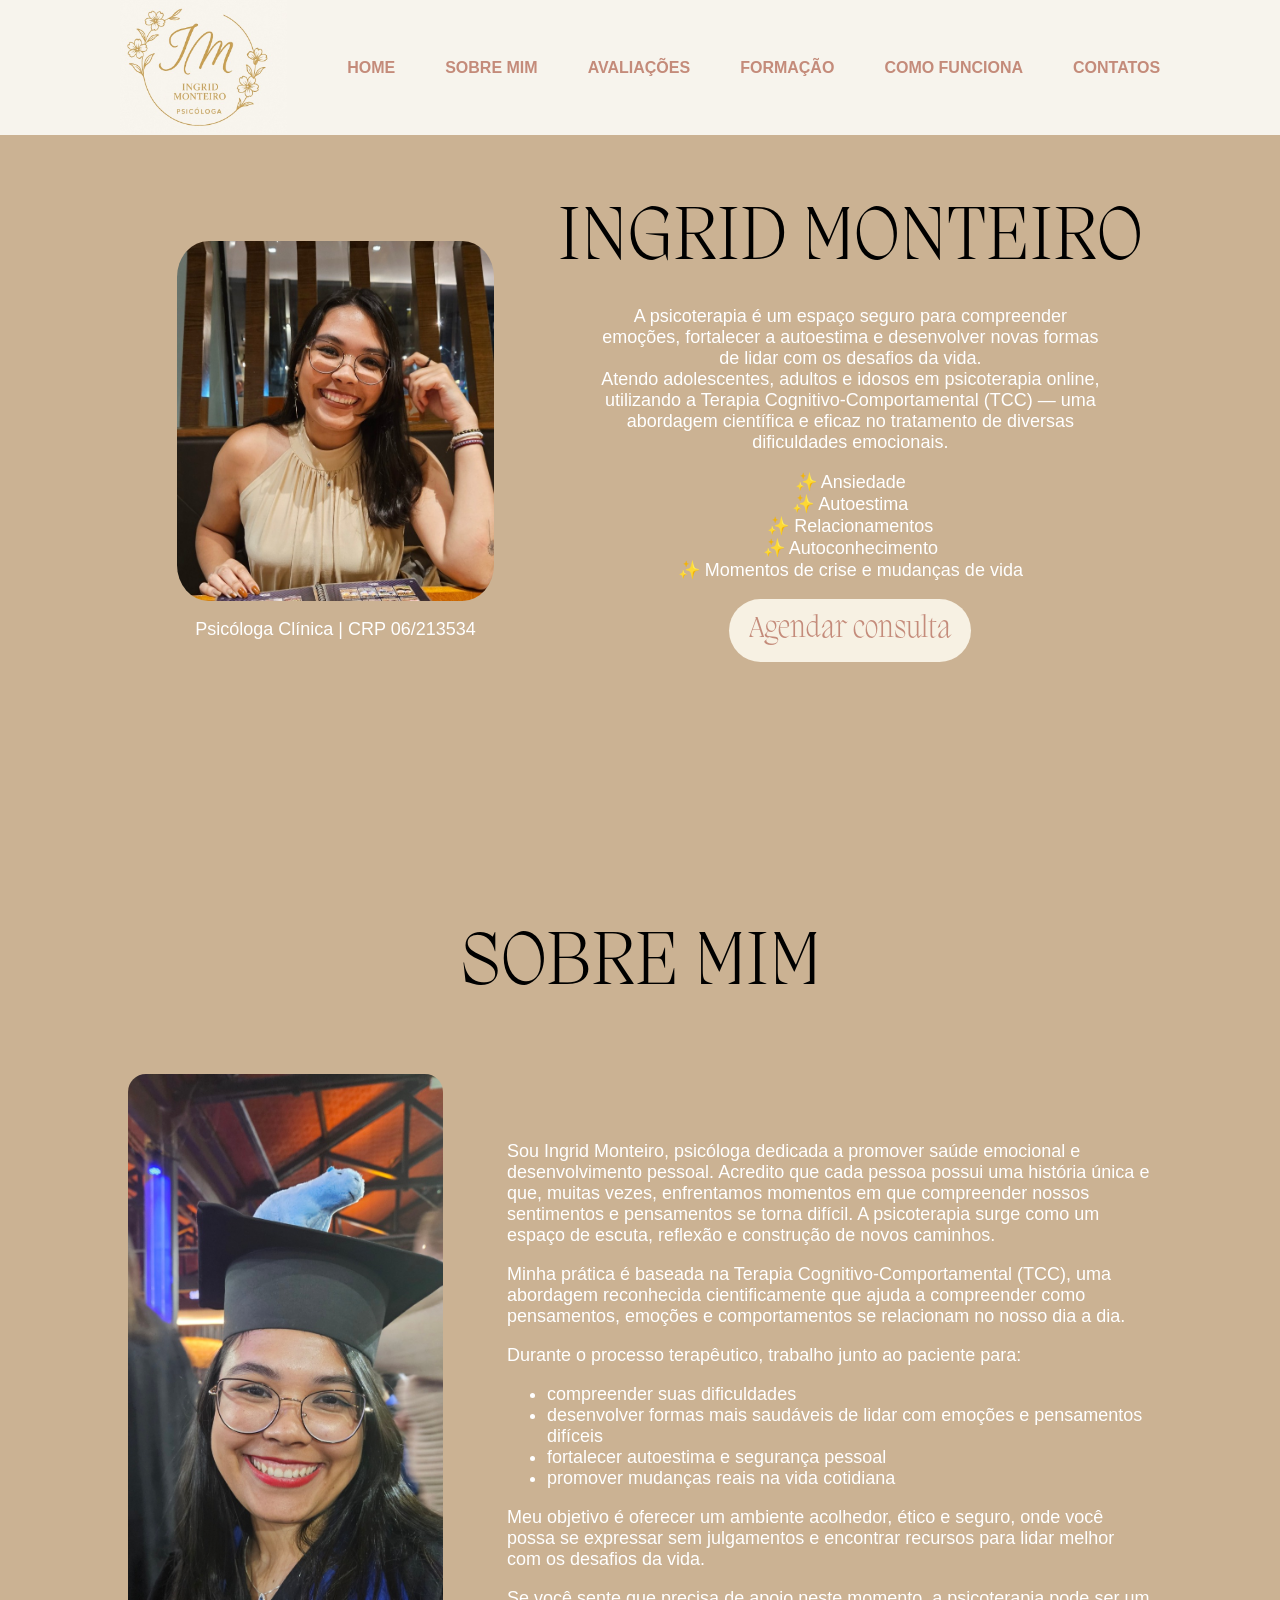
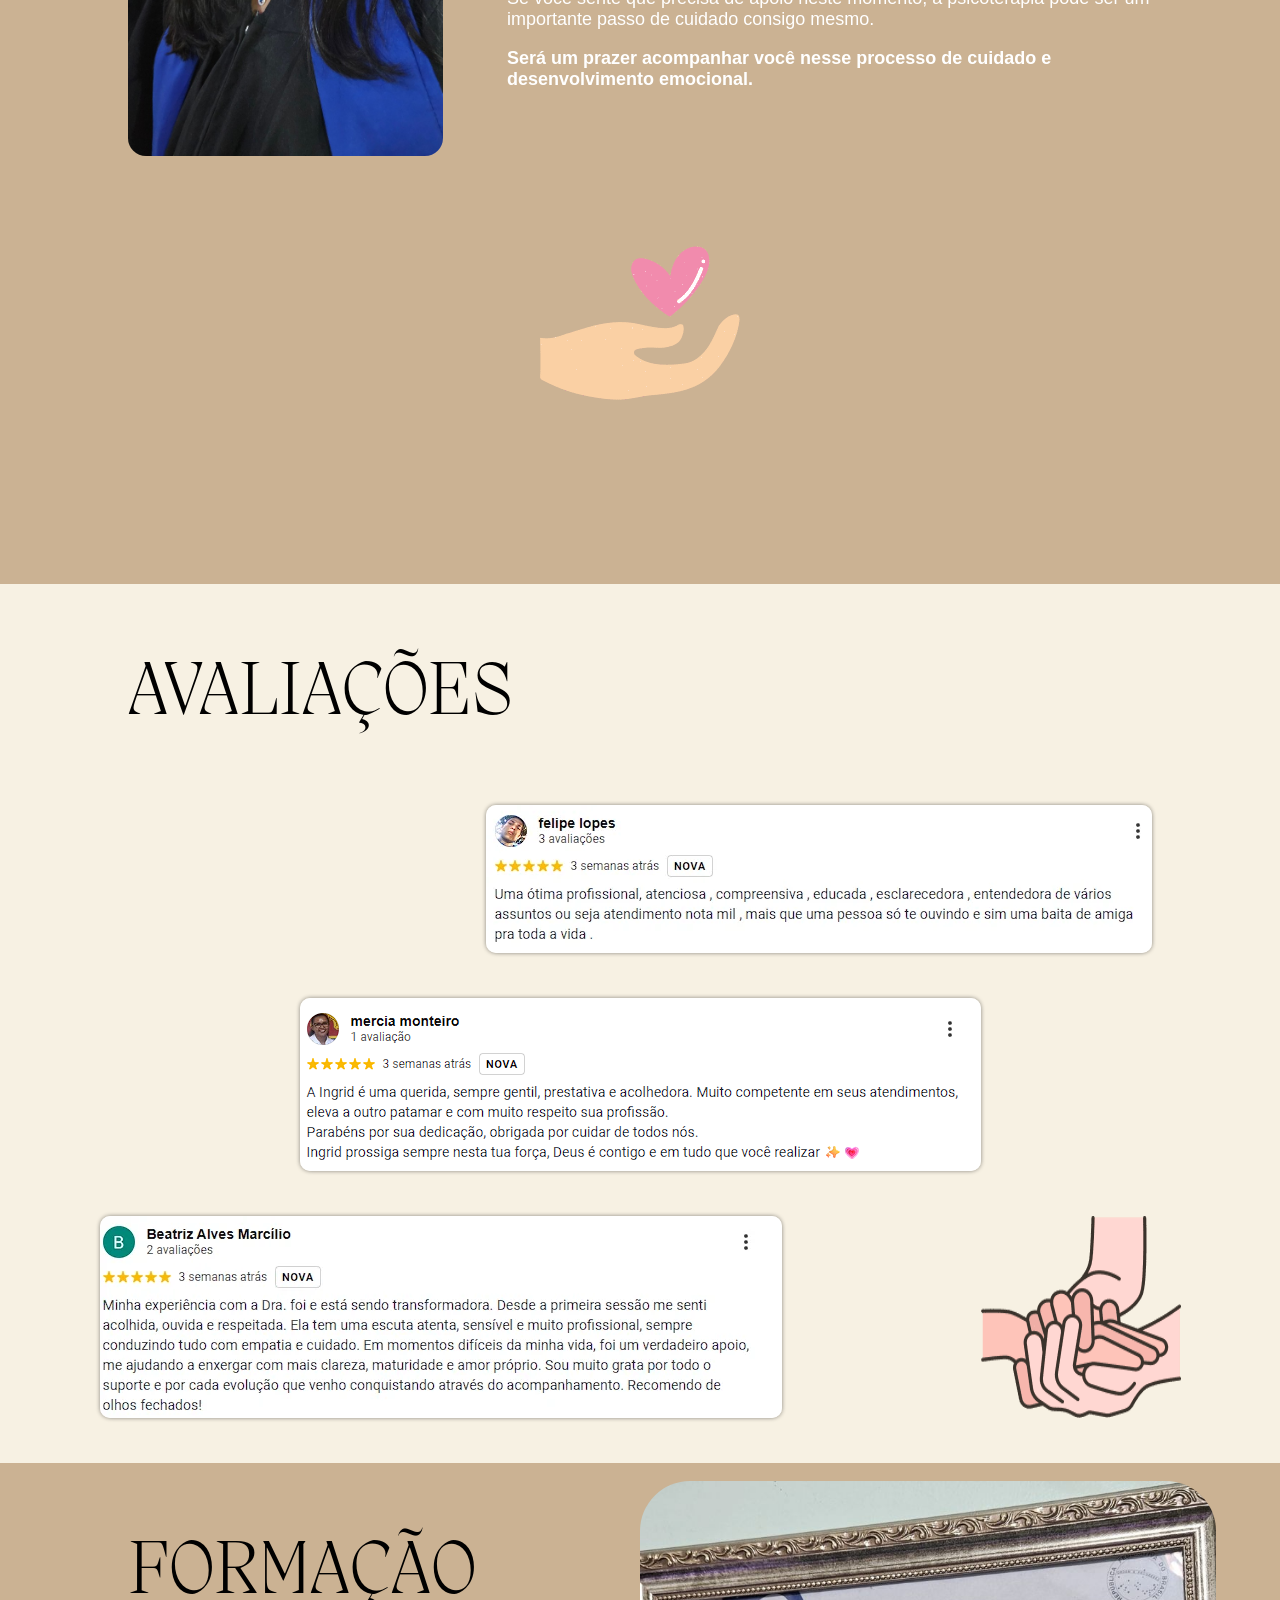
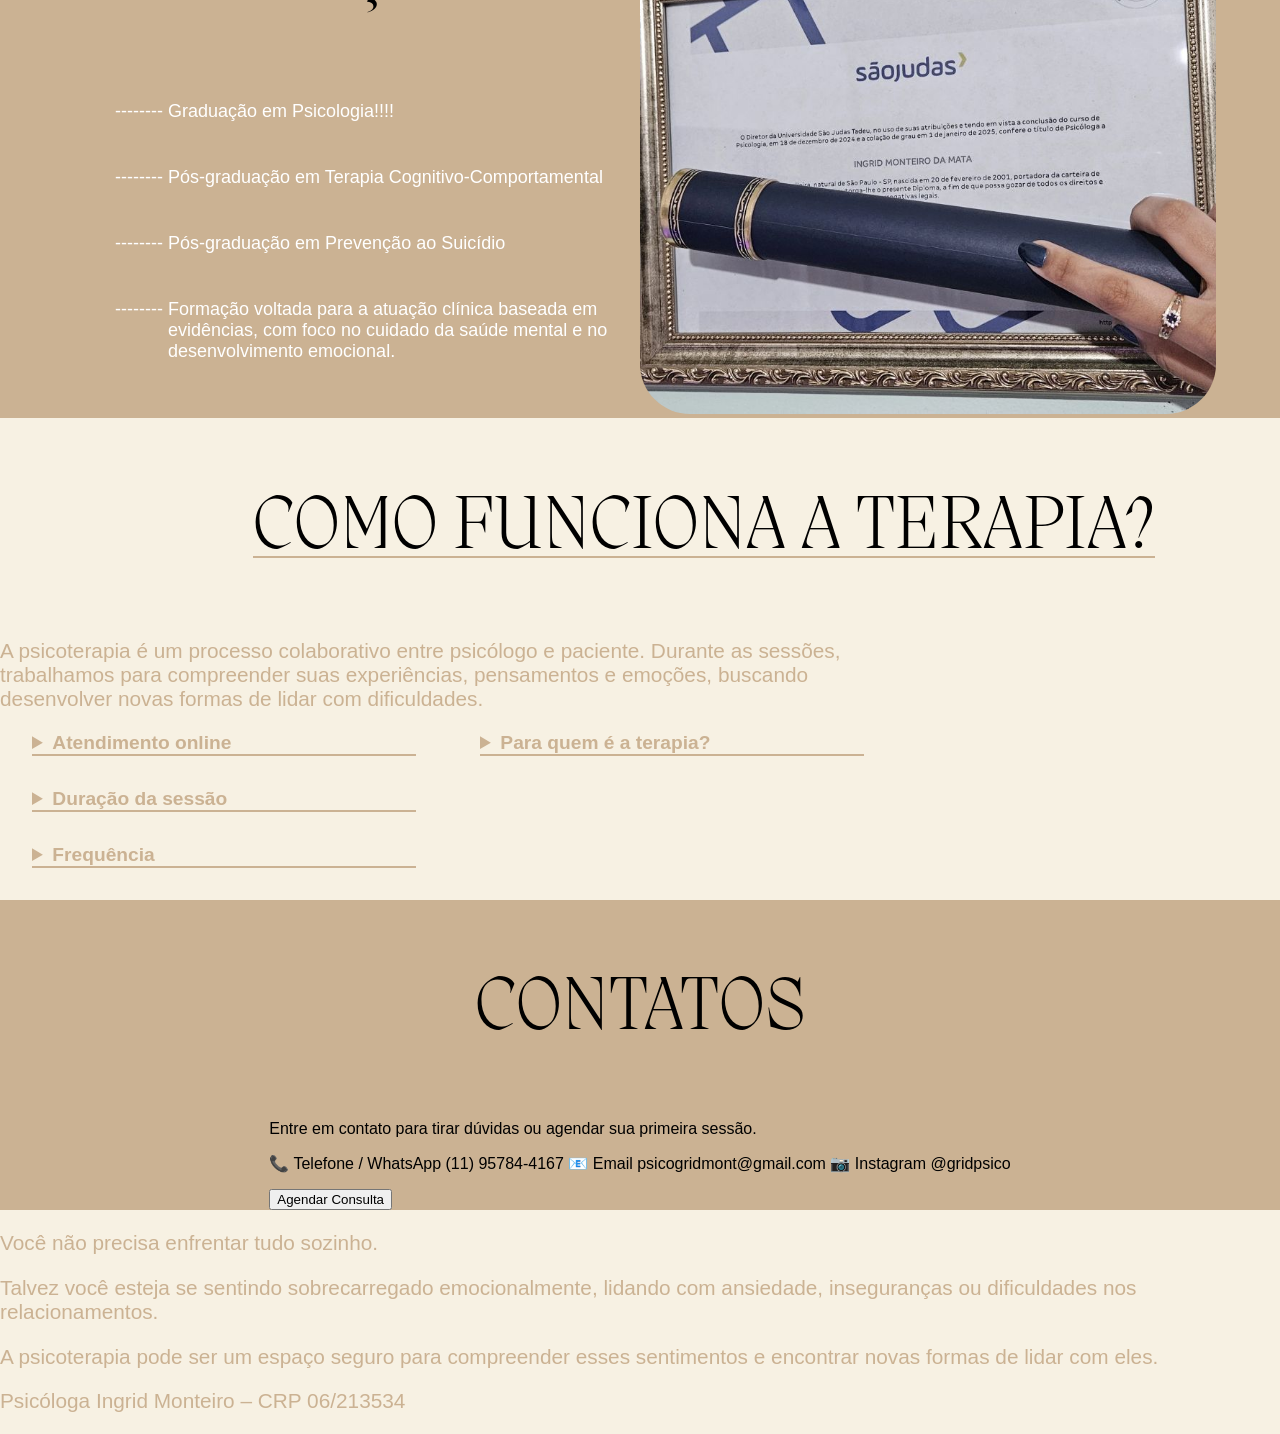
==== home.html @ d16e4f79 "Como Funciona Update" ====
<!DOCTYPE html>
<html lang="pt-br">
<head>
    <meta charset="UTF-8">
    <meta name="viewport" content="width=device-width, initial-scale=1.0">
    <link rel="icon" type="image/png" href="./public/favicon.ico">
    <link rel="stylesheet" href="./src/css/style.css">
    <title>Ingrid Monteiro Psicologia</title>
</head>
<body>
    <header class="header-container">
        <div class="logo">
            <img class="logo-img" src="./src/image/LogoIngrid.jpeg" alt="Logo de Ingrid Monteiro" class="logo-image">
        </div>
        <nav class="nav.container">
            <ul class="navegacao">
                <li><a href="#home">Home</a></li>
                <li><a href="#sobre-mim">Sobre mim</a></li>
                <li><a href="#avaliacoes">Avaliações</a></li>
                <li><a href="#formacao">Formação</a></li>
                <li><a href="#como-funciona">Como Funciona</a></li>
                <li><a href="#contatos">Contatos</a></li>
            </ul>
        </nav>
    </header>
    <main>
        <section id="home" class="home-section">
            <figure class="profile-container">
                <img class="profile-image" src="./src/image/Grid.jpeg" alt="Foto de Ingrid Monteiro">
                <figcaption>
                    <p>Psicóloga Clínica | CRP 06/213534</p>
                </figcaption>
            </figure>
            <div class="desc-container">
                <h1>Ingrid Monteiro</h1>
                <div class="intro-descr">
                    <p class="desc">
                        A psicoterapia é um espaço seguro para compreender emoções, fortalecer a autoestima e desenvolver novas formas de lidar com os desafios da vida.
                    </p>
                    <p class="desc">
                        Atendo adolescentes, adultos e idosos em psicoterapia online, utilizando a Terapia Cognitivo-Comportamental (TCC) — uma abordagem científica e eficaz no tratamento de diversas dificuldades emocionais.
                    </p>
                    <ul>
                        <li>✨ Ansiedade</li>
                        <li>✨ Autoestima</li>
                        <li>✨ Relacionamentos</li>
                        <li>✨ Autoconhecimento</li>
                        <li>✨ Momentos de crise e mudanças de vida</li>
                    </ul>
                </div>
                <div class="agendar-button">
                    <button class="btn-agendar"><a href="#contatos">Agendar consulta</a></button>
                </div>
            </div>
        </section>
        <section id="sobre-mim" class="sobre-section">
            <h1>Sobre mim</h1>
            <div class="sobre-content">
                <div class="sobre-imagem-container">
                    <img class="sobre-imagem" src="./src/image/Formacao.jpeg" alt="Foto do dia da formação">
                </div>
                <div class="">
                    <p class="desc">
                        Sou Ingrid Monteiro, psicóloga dedicada a promover saúde emocional e desenvolvimento pessoal. Acredito que cada pessoa possui uma história única e que, muitas vezes, enfrentamos momentos em que compreender nossos sentimentos e pensamentos se torna difícil. A psicoterapia surge como um espaço de escuta, reflexão e construção de novos caminhos.
                    </p>
                    <p>
                        Minha prática é baseada na Terapia Cognitivo-Comportamental (TCC), uma abordagem reconhecida cientificamente que ajuda a compreender como pensamentos, emoções e comportamentos se relacionam no nosso dia a dia.
                    </p>
                    <p>
                        Durante o processo terapêutico, trabalho junto ao paciente para:
                    </p>
                    <ul>
                        <li>compreender suas dificuldades</li>
                        <li>desenvolver formas mais saudáveis de lidar com emoções e pensamentos difíceis</li>
                        <li>fortalecer autoestima e segurança pessoal</li>
                        <li>promover mudanças reais na vida cotidiana</li>
                    </ul>
                    <p>
                        Meu objetivo é oferecer um ambiente acolhedor, ético e seguro, onde você possa se expressar sem julgamentos e encontrar recursos para lidar melhor com os desafios da vida.
                    </p>
                    <p>
                        Se você sente que precisa de apoio neste momento, a psicoterapia pode ser um importante passo de cuidado consigo mesmo.
                    </p>
                    <p>
                        <strong>Será um prazer acompanhar você nesse processo de cuidado e desenvolvimento emocional.</strong>
                    </p>
                </div>
            </div>
            <div class="acolher-img">
                <img src="./src/image/Acolher.png" alt="Acolher-Imagem">
            </div>
        </section>
        <section id="avaliacoes" class="white-section">
            <h1>Avaliações</h1>
            <div class="avaliacoes-images">
                <img class="av1" src="./src/image/Avaliacao3.png" alt="Avaliacao 3">
                <img class="av2" src="./src/image/Avaliacao2.png" alt="Avaliacao 2">
                <div class="av-images">
                    <img class="av3" src="./src/image/Avaliacao1.png" alt="Avaliacao 1">
                    <img src="./src/image/Carinho.png" alt="Carinho">
                </div>
            </div>
        </section>
        <section id="formacao" class="certificacao-section">
            <div class="descricao-certificacao">
                <div class="descricao-titulo">
                    <h1>Formação</h1>
                </div>
                <div class="descricao-lista">
                    <ul>
                        <li>Graduação em Psicologia!!!!</li>
                        <li>Pós-graduação em Terapia Cognitivo-Comportamental</li>
                        <li>Pós-graduação em Prevenção ao Suicídio </li>
                        <li>Formação voltada para a atuação clínica baseada em evidências, com foco no cuidado da saúde mental e no desenvolvimento emocional.</li>
                    </ul>
                </div>
            </div>
            <div class="certificacao-img">
                <img class="formacao-img" src="./src/image/Formacao.png" alt="Certificado de Formacao">
            </div>
        </section>
        <section id="como-funciona" class="white-section">
            <div class="como-funciona-section">
                <h1>Como funciona a terapia?</h1>
                <div class="como-funciona-container">
                    <p>A psicoterapia é um processo colaborativo entre psicólogo e paciente. Durante as sessões, trabalhamos para compreender suas experiências, pensamentos e emoções, buscando desenvolver novas formas de lidar com dificuldades.</p>
                    <div class="como-funciona-details">
                        <div>
                            <div class="details-container">
                                <details>
                                    <summary>Atendimento online</summary>
                                    <p> Sessões realizadas por vídeo, em ambiente seguro e confidencial.</p>
                                </details>
                            </div>
                            <div class="details-container">
                                <details>
                                    <summary>Duração da sessão</summary>
                                    <p>A duração é definida de acordo com a necessidade do processo terapêutico, geralmente entre 30 e 50 minutos</p>
                                </details>
                            </div>
                            <div class="details-container">
                                <details>
                                    <summary>Frequência</summary>
                                    <p> Geralmente semanal, podendo ser ajustada conforme necessidade.</p>
                                </details>
                            </div>
                        </div>
                        <div class="details-container">
                            <details>
                                <summary>Para quem é a terapia?</summary>
                                <p> A psicoterapia pode ajudar pessoas que estão passando por:</p>
                                <ul>
                                    <li>ansiedade e excesso de preocupações</li>
                                    <li>baixa autoestima e insegurança</li>
                                    <li>dificuldades em relacionamentos </li>
                                    <li>momentos de crise ou mudanças de vida</li>
                                    <li>necessidade de autoconhecimento</li>
                                </ul>
                            </details>
                        </div>
                    </div>
                </div>
            </div>
        </section>
        <section id="contatos" class="certificacao-section">
            <div>
                <h1>Contatos</h1>
                <p>Entre em contato para tirar dúvidas ou agendar sua primeira sessão.</p>
                <p>📞 Telefone / WhatsApp
 (11) 95784-4167

📧 Email
psicogridmont@gmail.com

📷 Instagram
 @gridpsico</p>
                <button>Agendar Consulta</button>
            </div>
        </section>
        <section class="white-section">
            <div>
                <p>Você não precisa enfrentar tudo sozinho.</p>
                <p>Talvez você esteja se sentindo sobrecarregado emocionalmente, lidando com ansiedade, inseguranças ou dificuldades nos relacionamentos.</p>
                <p> A psicoterapia pode ser um espaço seguro para compreender esses sentimentos e encontrar novas formas de lidar com eles.</p>
                <p>Psicóloga Ingrid Monteiro – CRP 06/213534</p>
            </div>
        </section>
    </main>
</body>
</html>
---- src/css/style.css ----
@font-face{
    font-family: 'Migra';
    src: url('../fonts/Migra-Extralight.woff2') format('woff2');
    src: url('../fonts/Migra-Extralight.woff') format('woff');
    font-weight: normal;

}
body{
    background-color: #cbb293;
    display: flex;
    flex-direction: column;
    align-items: center;
    font-family: sans-serif, Arial, Helvetica, sans-serif;
    margin: 0;
}
h1{
    font-size: 6vw;
    font-family: 'Migra', Verdana, Geneva, Tahoma, sans-serif;
    font-weight: normal;
    text-align: center;
    text-transform: uppercase;
}
.agendar-button button{
    font-family: 'Migra', Verdana, Geneva, Tahoma, sans-serif;
    font-size: 18px;
    background-color: #f7f1e3;
    cursor: pointer;    
    border: none;
    border-radius: 50px;
    padding: 10px 20px;
    height: 7vh;
}
.agendar-button button:hover{
    background-color: #f7f1e39d;
    transform: scale(1.05);
    transition: 0.3s;
}
.agendar-button a{
    color: #c48b7a;
    text-decoration: none;
    font-size: 30px;
}
.header-container{
    background-color: #f7f4ed;
    width: 100vw;
    height: 15vh;
    display: flex;
    justify-content: center;
    align-items: center;
    margin-top: 0;
}
.logo-img{
    height: 15vh;
    margin-right: 20px;
}
.nav-container{
    background-color: #f7f1e3;
    width: 100vw;
    height: 10vh;
    display: flex;
    justify-content: center;
    align-items: center;
}
.navegacao{
    display: flex;
    justify-content: space-between;
    justify-items: end;
    gap: 50px;
}
.navegacao a{
    text-decoration: none;
    color: #c48b7a;
    font-weight: bold;
    text-transform: uppercase;
}
.navegacao a:hover{
    color: #c48b7a9d;
    transition: 1s;
    transform: scale(1.05);
    text-decoration: underline overline;
}
.navegacao li{
    list-style: none;
}
.home-section{
    width: 100vw;
    display: flex;
    flex-direction: row;
    align-items: center;
    justify-content: center;
}
.home-section h1{
    margin: 0;
    margin-top: 5vh;
}
.profile-container{
    display: flex;
    flex-direction: column;
    justify-content: center;
    align-items: center;
    margin-right: 5vw;
}
.profile-container img{
    height: 40vh;
    border-radius: 10%;
    margin-top: 10vh;
    
}
.profile-container p{
    color: #fff;
    font-size: 18px;
}
.desc-container{
    height: 50vh;
    display: flex;
    flex-direction: column;
    justify-content: center;
    align-items: center;
}
.intro-descr{
    color: #fff;
    display: flex;
    flex-direction: column;
    align-items: center;
    justify-content: center;
    text-align: center;
    margin-top: 20px;
    width: 40vw;
    font-size: 18px;
}
.intro-descr p{
    margin: 0;
}
.intro-descr ul{
    padding: 0;
}
.intro-descr li{
    list-style: none;
}
.sobre-section{
    display: flex;
    flex-direction: column;
    justify-content: center;
    align-items: center;
    margin-top: 20vh;
}
.sobre-imagem-container{
    display: flex;
    flex-direction: column;
    justify-content: center;
    align-items: center;
    margin-right: 5vw;
}
.sobre-imagem-container img{    
    width: 35vh;
    border-radius: 2vh;
}

.sobre-content{
    color: #fff;
    width: 80vw;
    font-size: 18px;
    display: flex;
    align-items: center;
    justify-content: center;
}
.acolher-img{
    margin-top: 10vh;
    margin-bottom: 20vh;
}
.white-section{
    width: 100%;
    background-color: #f7f1e3;
    display: flex;
    flex-direction: column;
    justify-content: center;
    align-items: center;
}
.white-section h1{
    align-self: start;
    margin-left: 10vw;
}
.white-section p, .white-section ul, .white-section summary{
    color: #cbb293;
    font-size: 1.3em;
    font-weight: 500;
    text-wrap: wrap;
}
.avaliacoes-images{
    width: 80%;
    display: flex;
    flex-direction: column;
    justify-content: center;
    align-items: center;
}
.av1, .av2{
    height: 65%;
    margin-bottom: 5vh;
    box-shadow: 0 0 4px  #00000073;
    border-radius: 10px;
}
.av1{
    align-self: end;
}
.av-images{
    width: 100vw;
    margin-bottom: 5vh;
    display: flex;
    justify-content: space-around;
}
.av3{
    height: 65%;
    border-radius: 10px;
    box-shadow: 0 0 4px  #00000073;
}
.certificacao-section{
    display: flex;
    align-items: start;
    justify-content: center;
}
.descricao-certificacao, .certificacao-img{
    width: 40%;
}
.formacao-img{
    height: auto;
    width: 45vw;
    border-radius: 50px;
    margin-top: 2vh;
}

.descricao-titulo{
    display: flex;
    align-items: start;
    justify-content: start;
}
.descricao-certificacao ul, .descricao-certificacao li{
    color: #fff;
    list-style-type: "-------- ";
    font-size: 18px;
    margin-bottom: 5vh;
    margin-right: 1vw;
}
.como-funciona-container{
    width: 70%;
    justify-content: center;
    justify-self: center;
}
.como-funciona-section h1{
    text-decoration: underline 0.03em #cbb293;
    text-underline-offset: 8px;

}
.como-funciona-container summary{
    font-size: 1.2em;
    font-weight: bold;
    border-bottom: solid 0.14rem #cbb293;
}
.details-container{
    width: 30vw;
    margin-bottom: 2em;
}
.como-funciona-details{
    display: flex;
    flex-direction: row;
    justify-content: space-around;
}
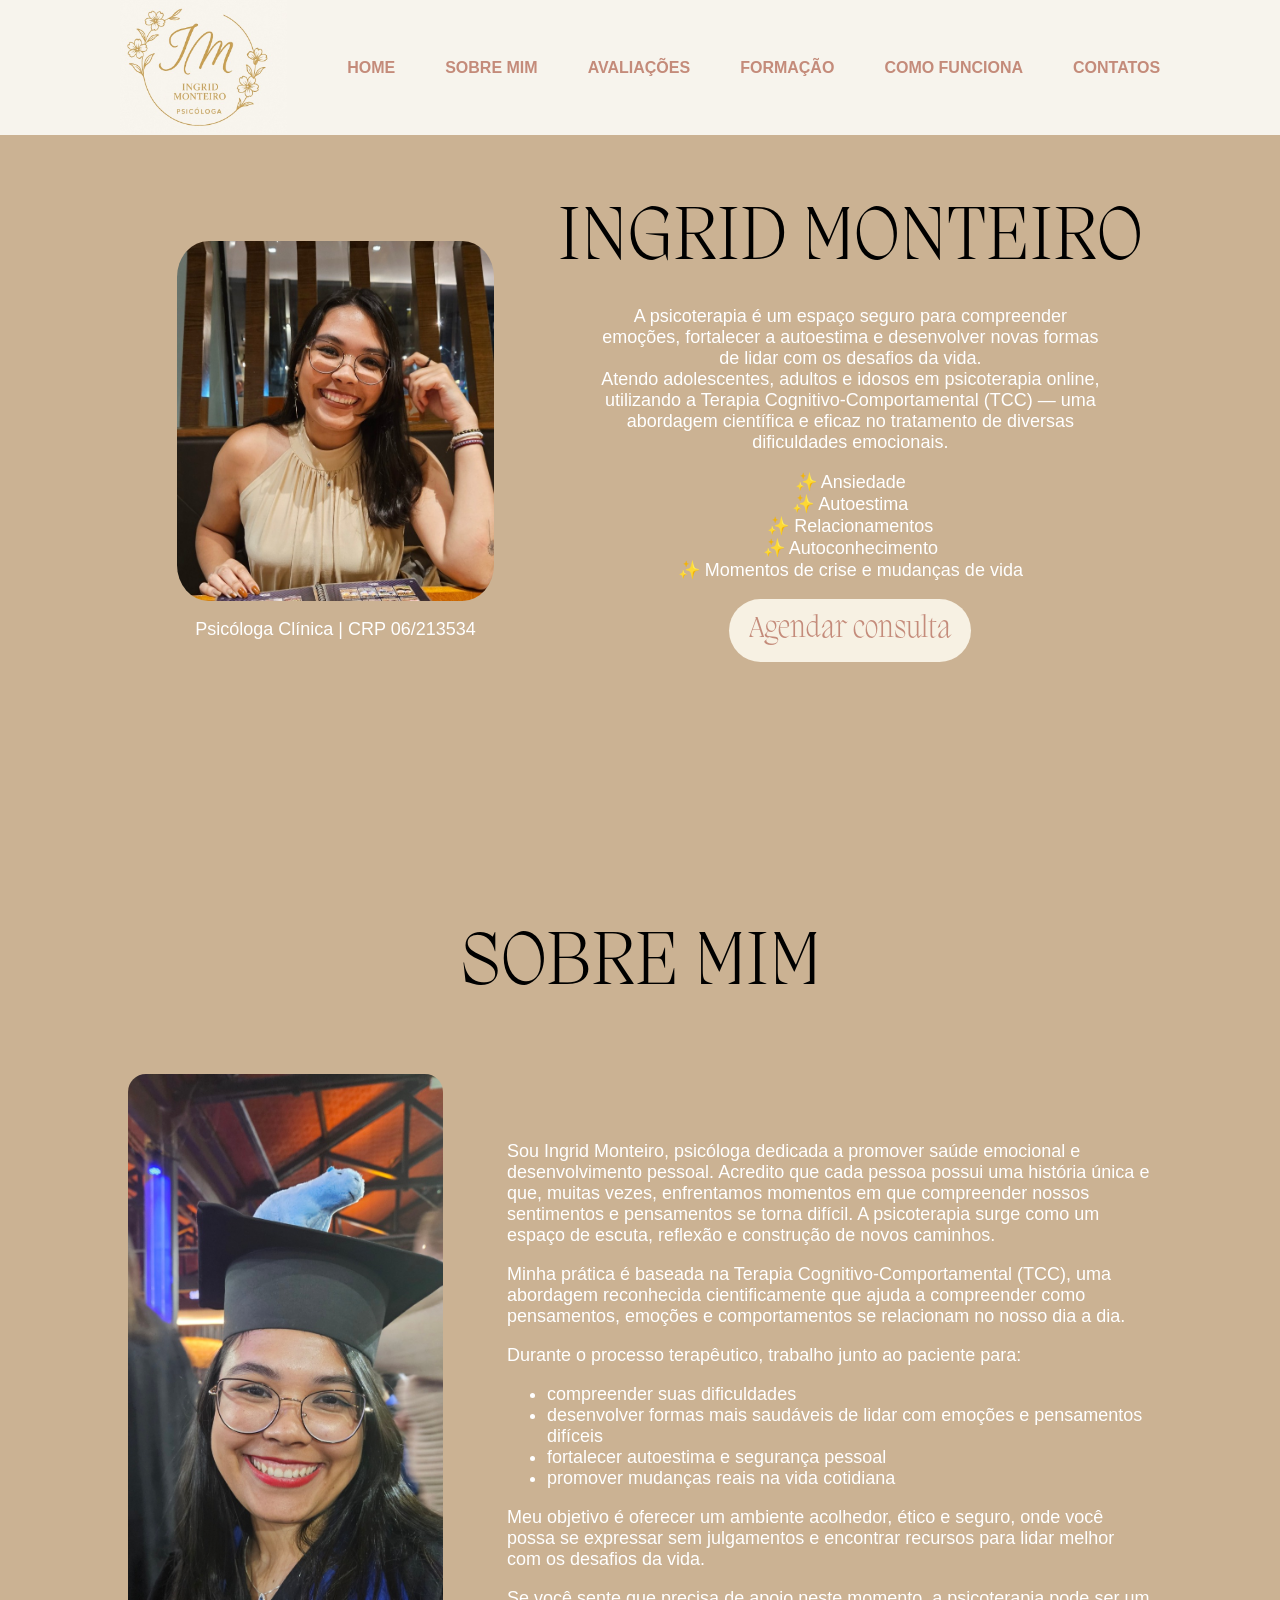
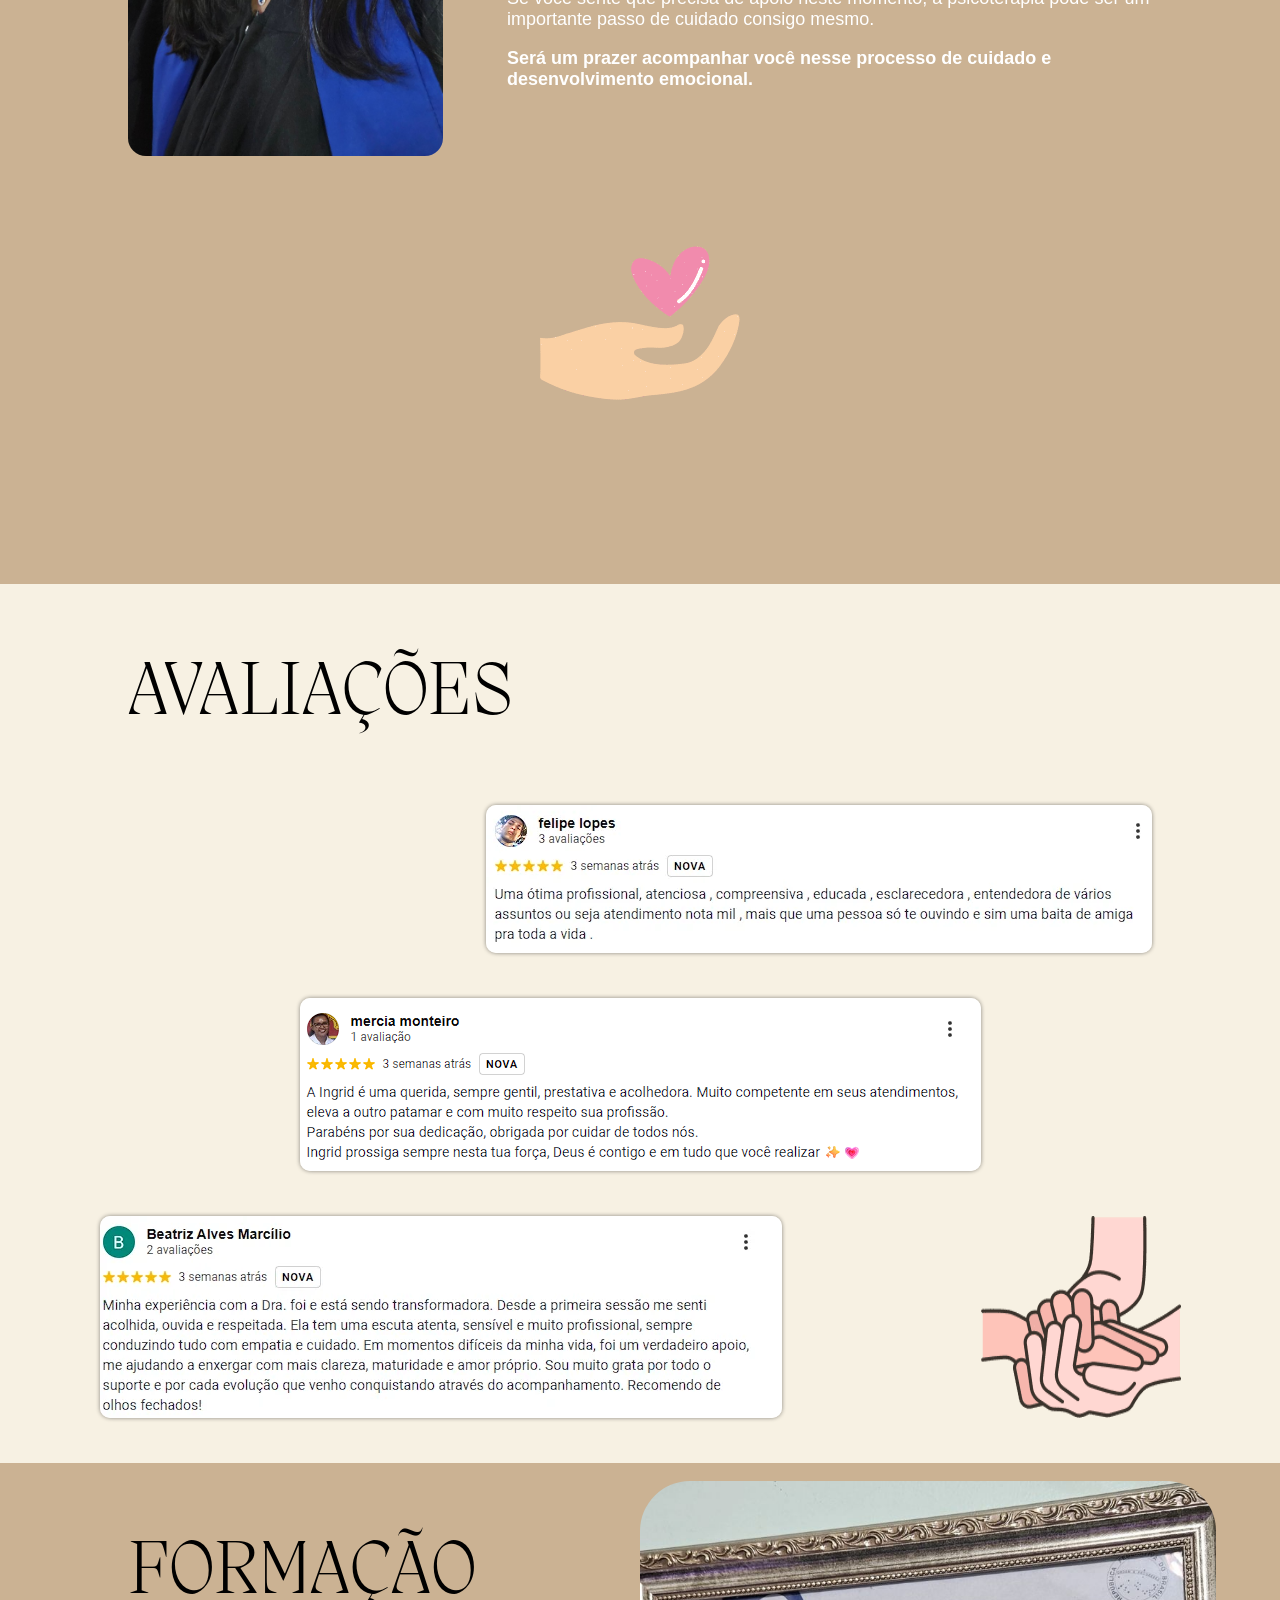
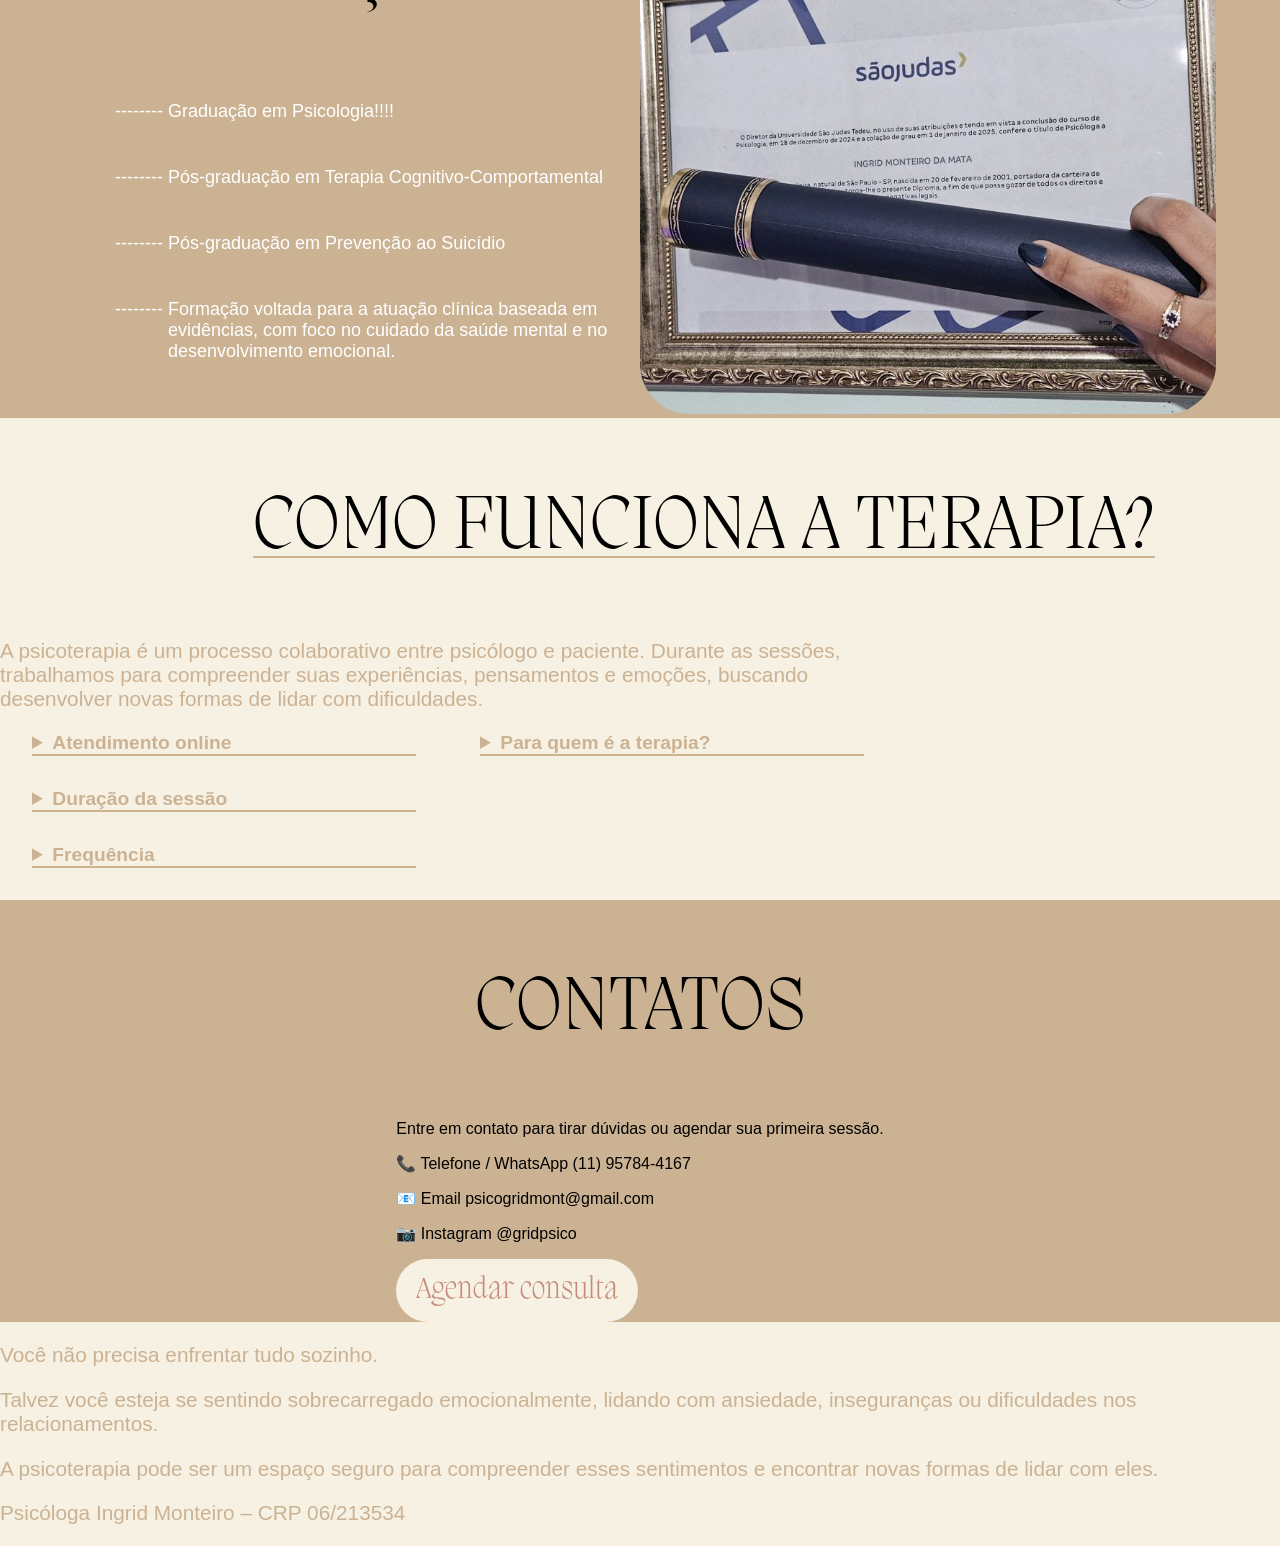
==== commit 6154ed2a: "Code Update" ====
--- a/home.html
+++ b/home.html
@@ -166,15 +166,12 @@
             <div>
                 <h1>Contatos</h1>
                 <p>Entre em contato para tirar dúvidas ou agendar sua primeira sessão.</p>
-                <p>📞 Telefone / WhatsApp
- (11) 95784-4167
-
-📧 Email
-psicogridmont@gmail.com
-
-📷 Instagram
- @gridpsico</p>
-                <button>Agendar Consulta</button>
+                <p>📞 Telefone / WhatsApp (11) 95784-4167</p>
+                <p>📧 Email psicogridmont@gmail.com</p>
+                <p>📷 Instagram @gridpsico</p>
+                <div class="agendar-button">
+                    <button class="btn-agendar"><a href="#contatos">Agendar consulta</a></button>
+                </div>
             </div>
         </section>
         <section class="white-section">
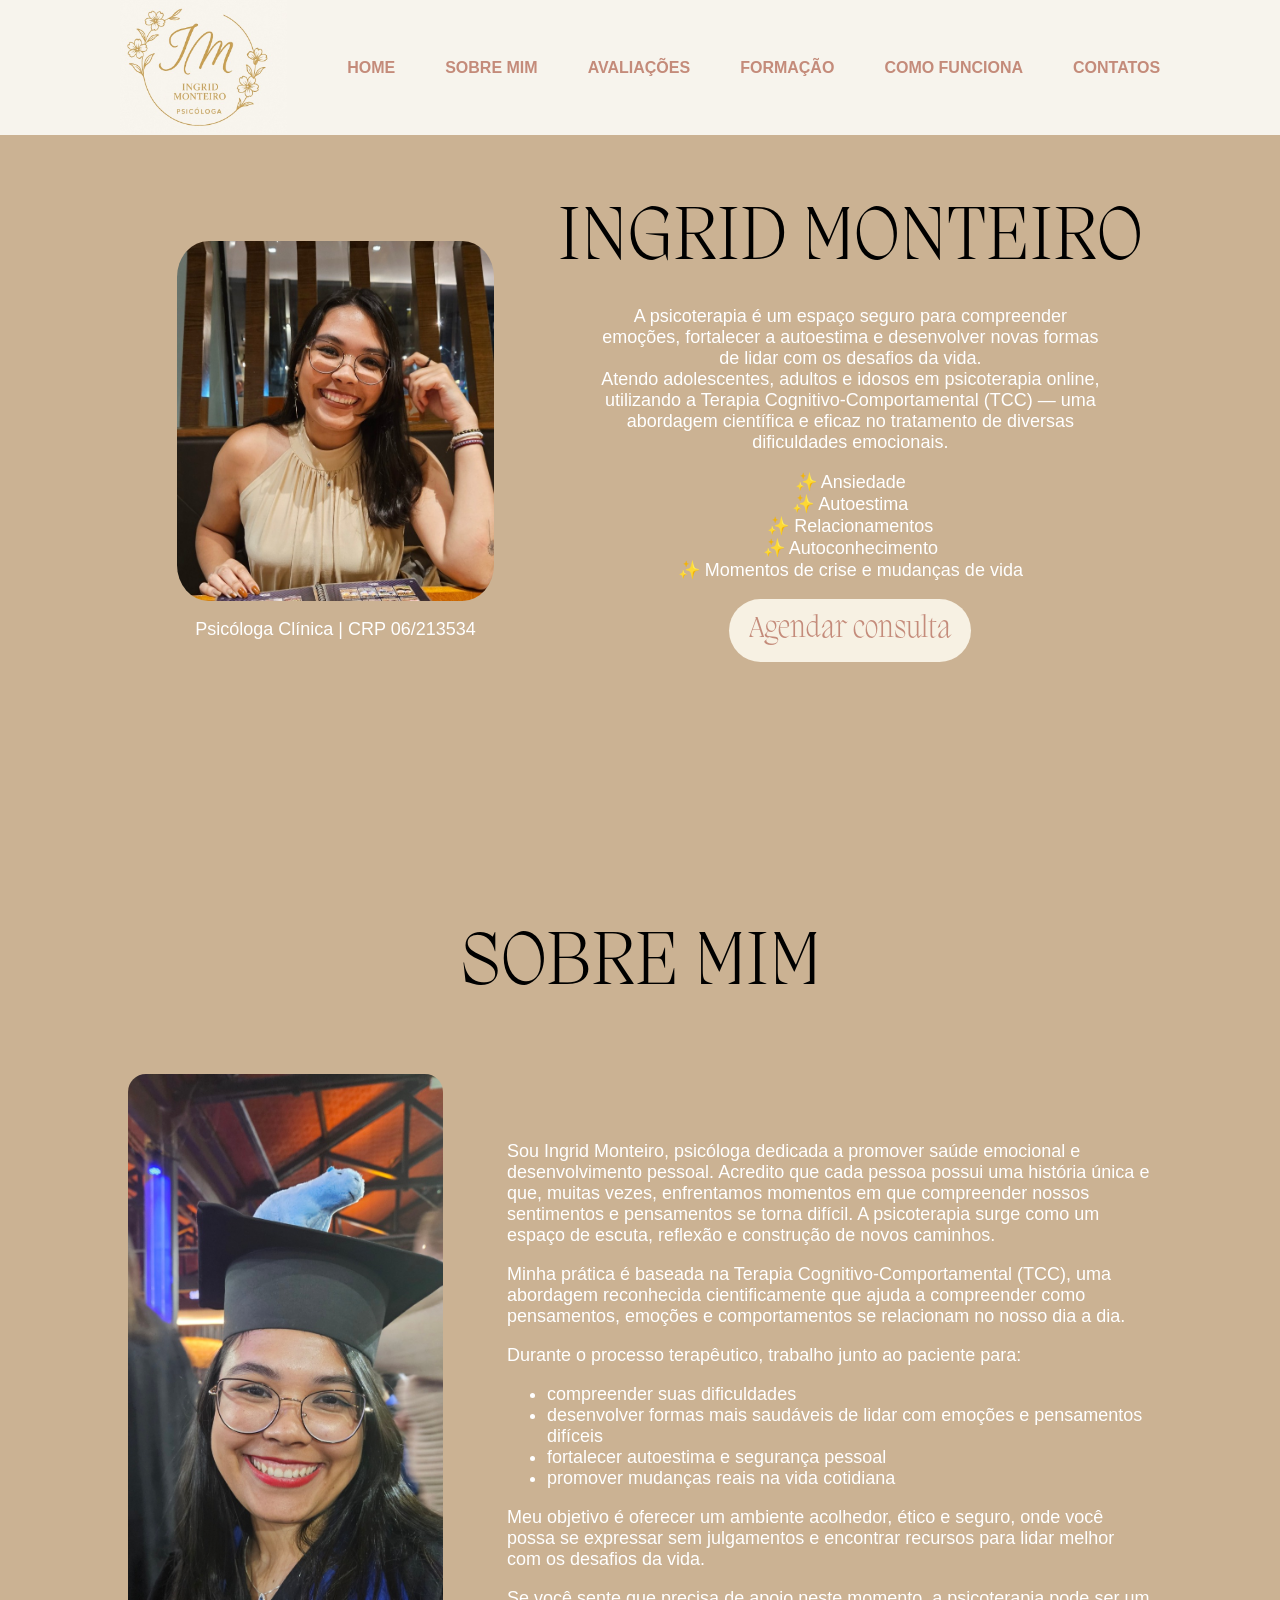
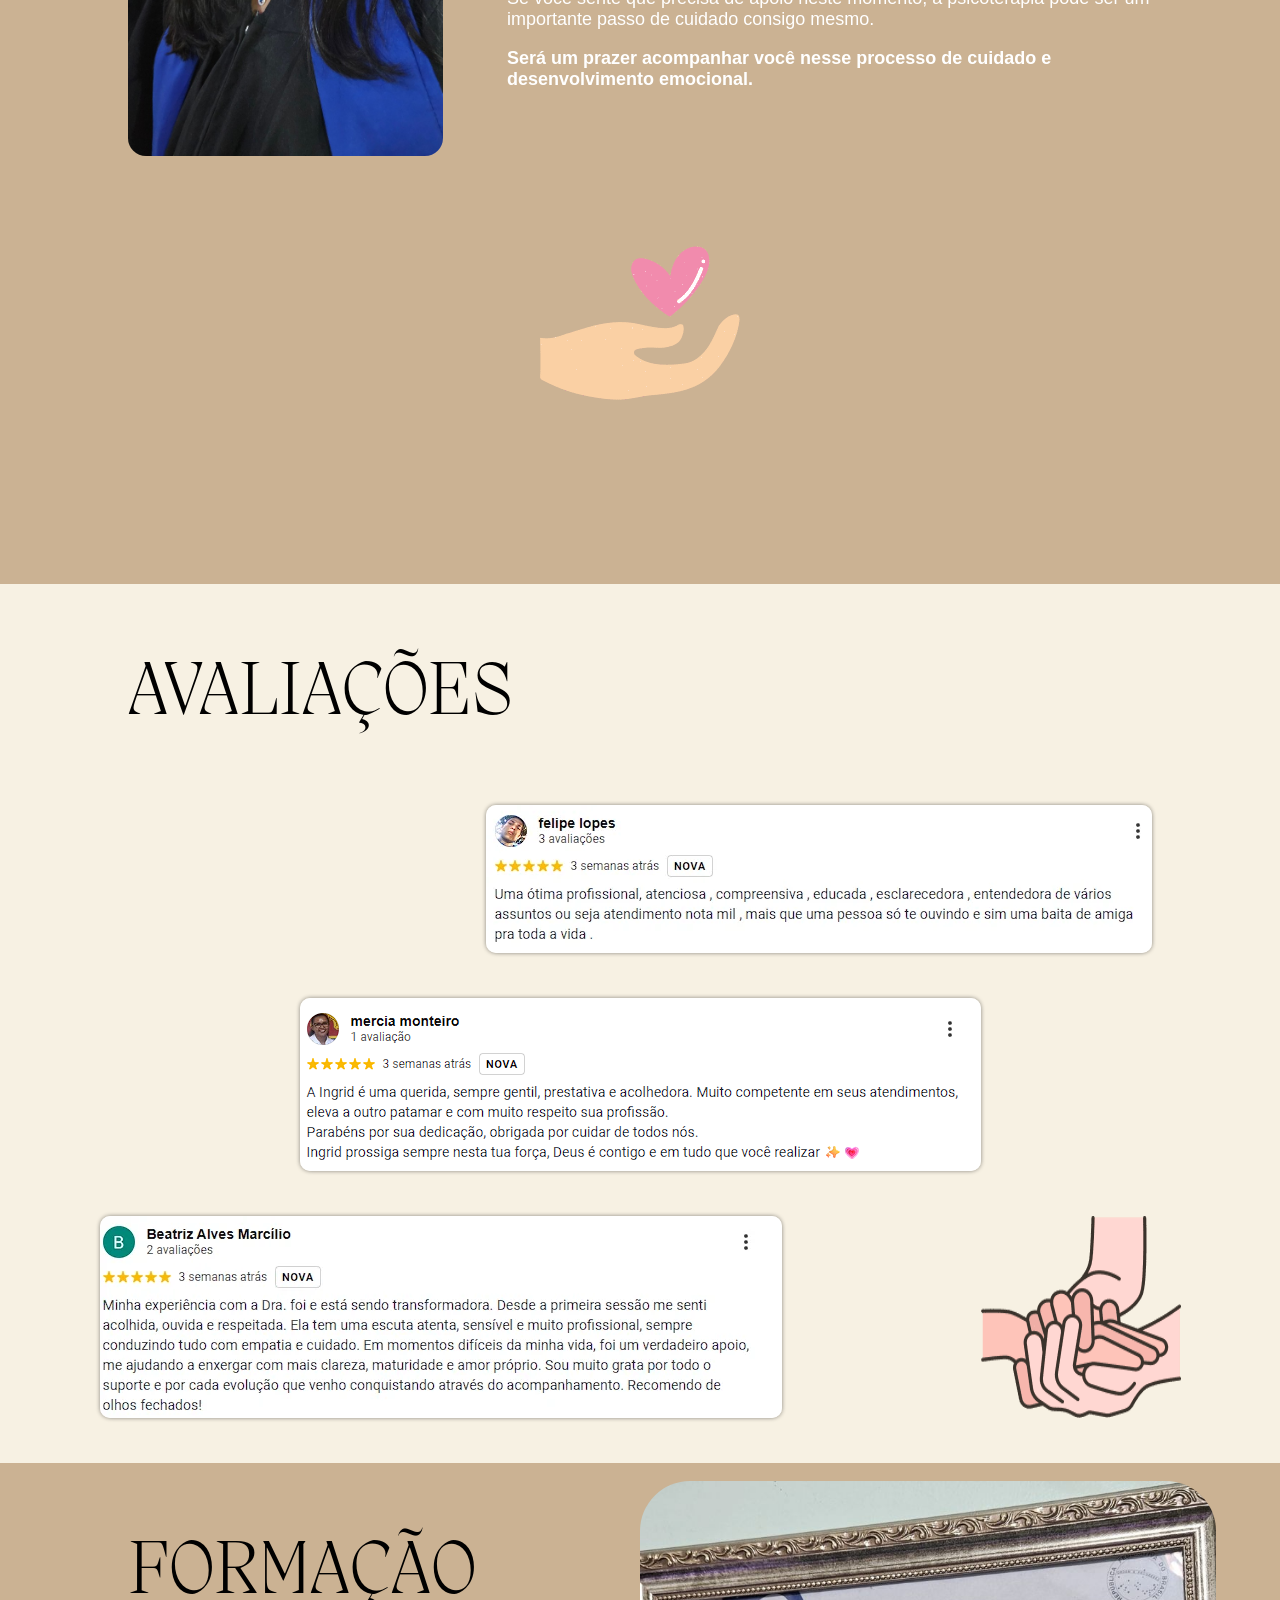
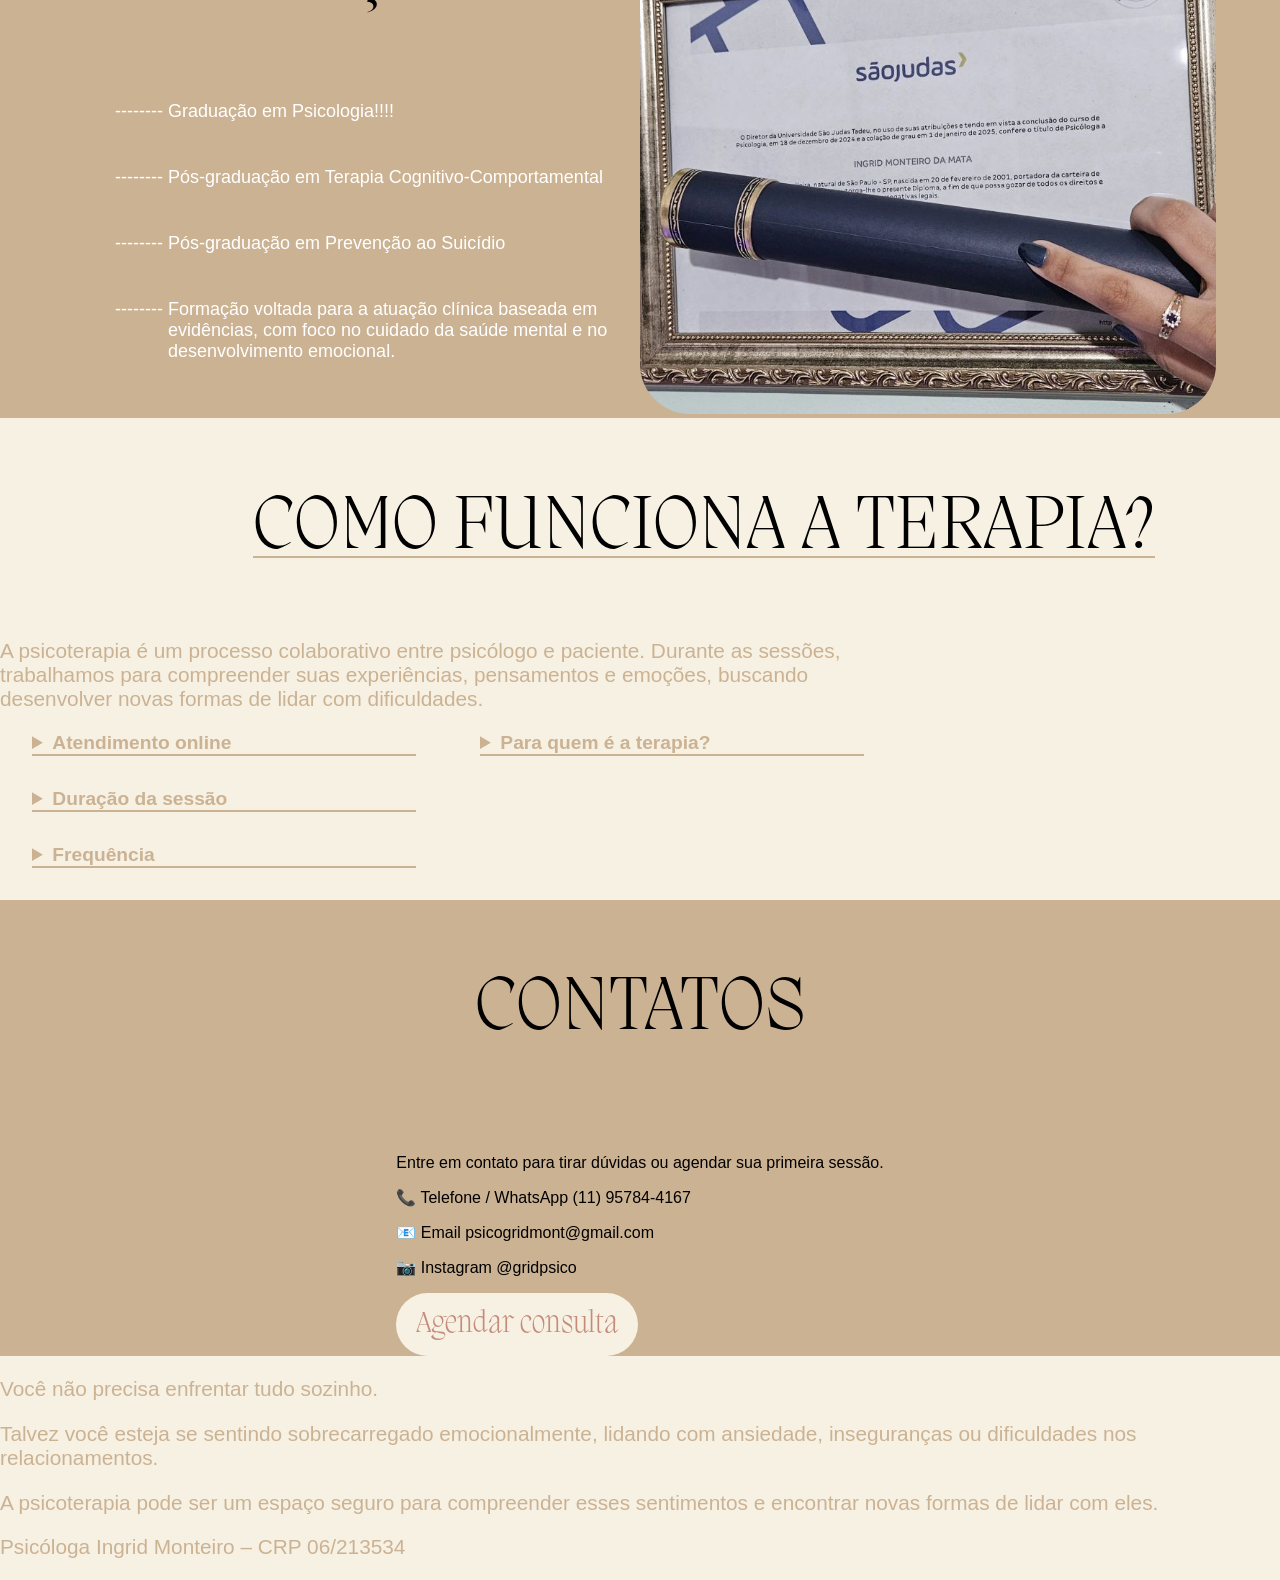
==== commit 71a05fd4: "Add img" ====
--- a/home.html
+++ b/home.html
@@ -165,6 +165,7 @@
         <section id="contatos" class="certificacao-section">
             <div>
                 <h1>Contatos</h1>
+                <img src="" alt="">
                 <p>Entre em contato para tirar dúvidas ou agendar sua primeira sessão.</p>
                 <p>📞 Telefone / WhatsApp (11) 95784-4167</p>
                 <p>📧 Email psicogridmont@gmail.com</p>
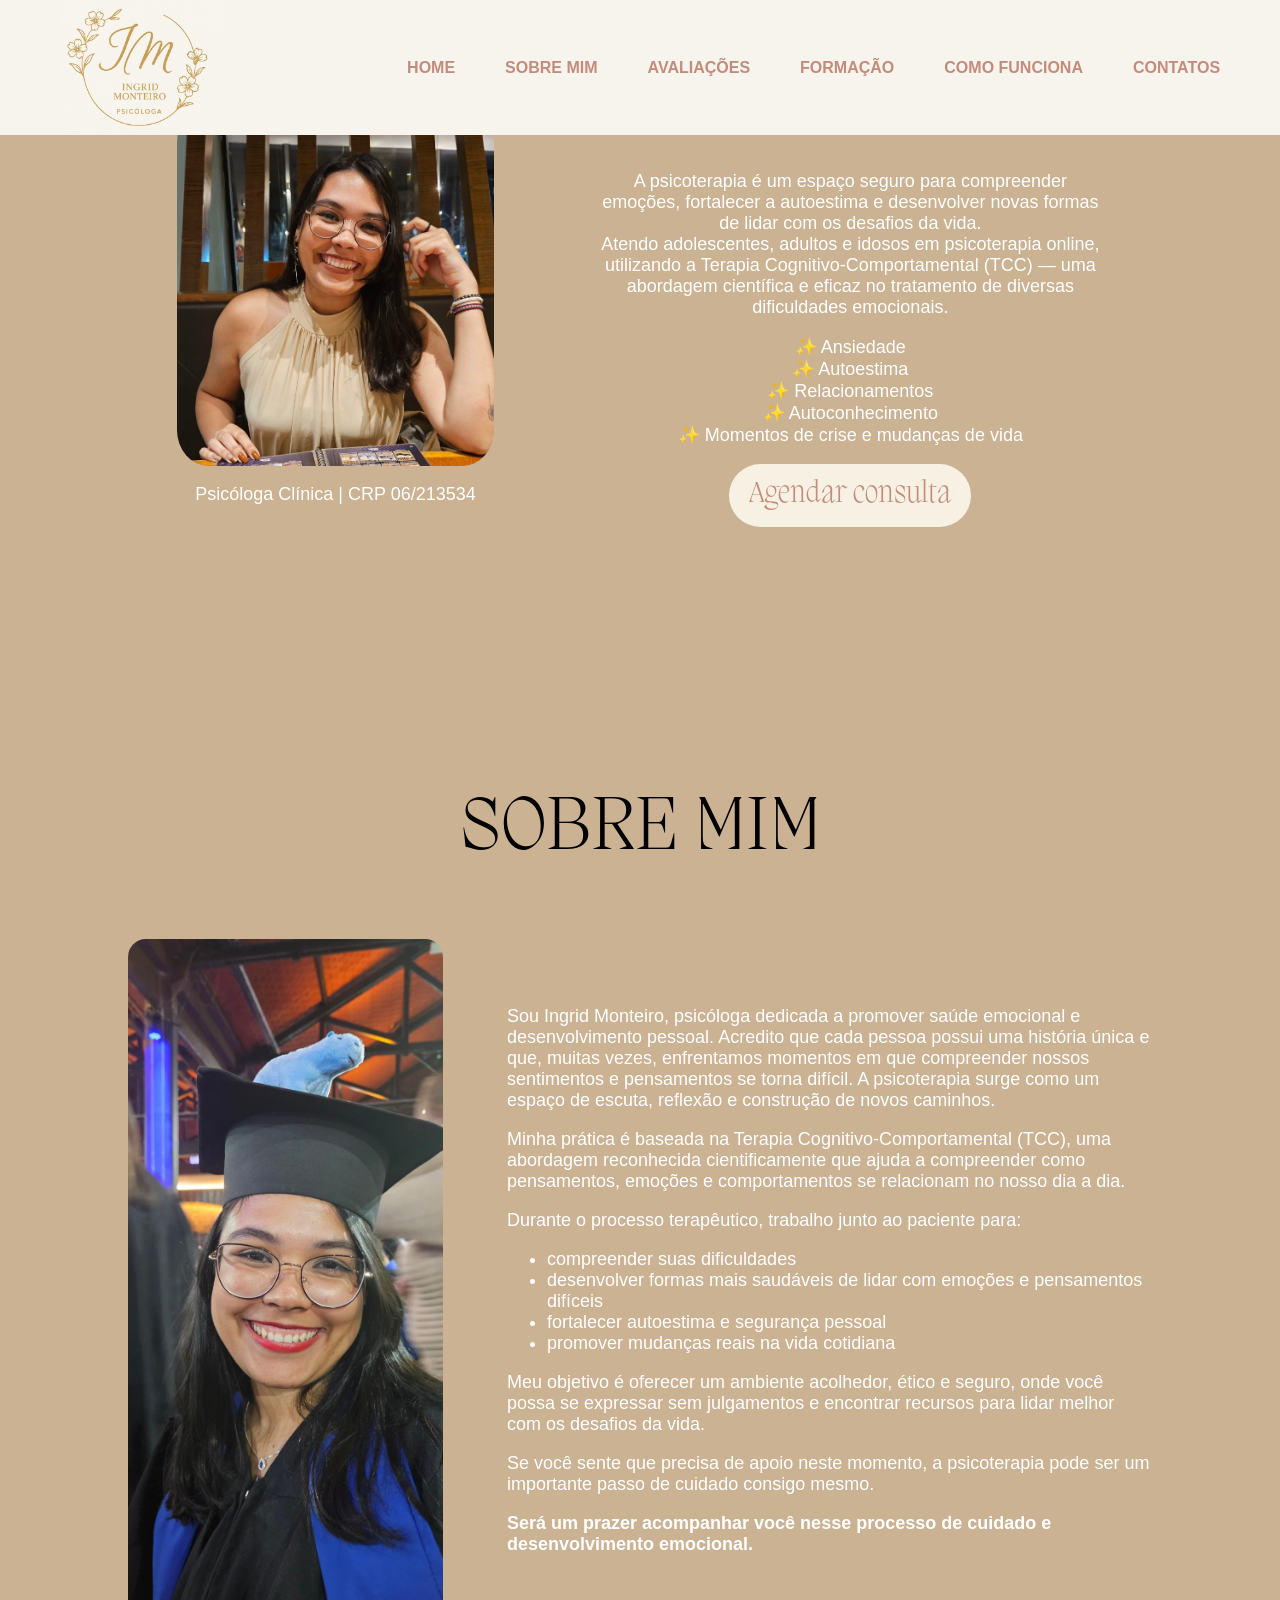
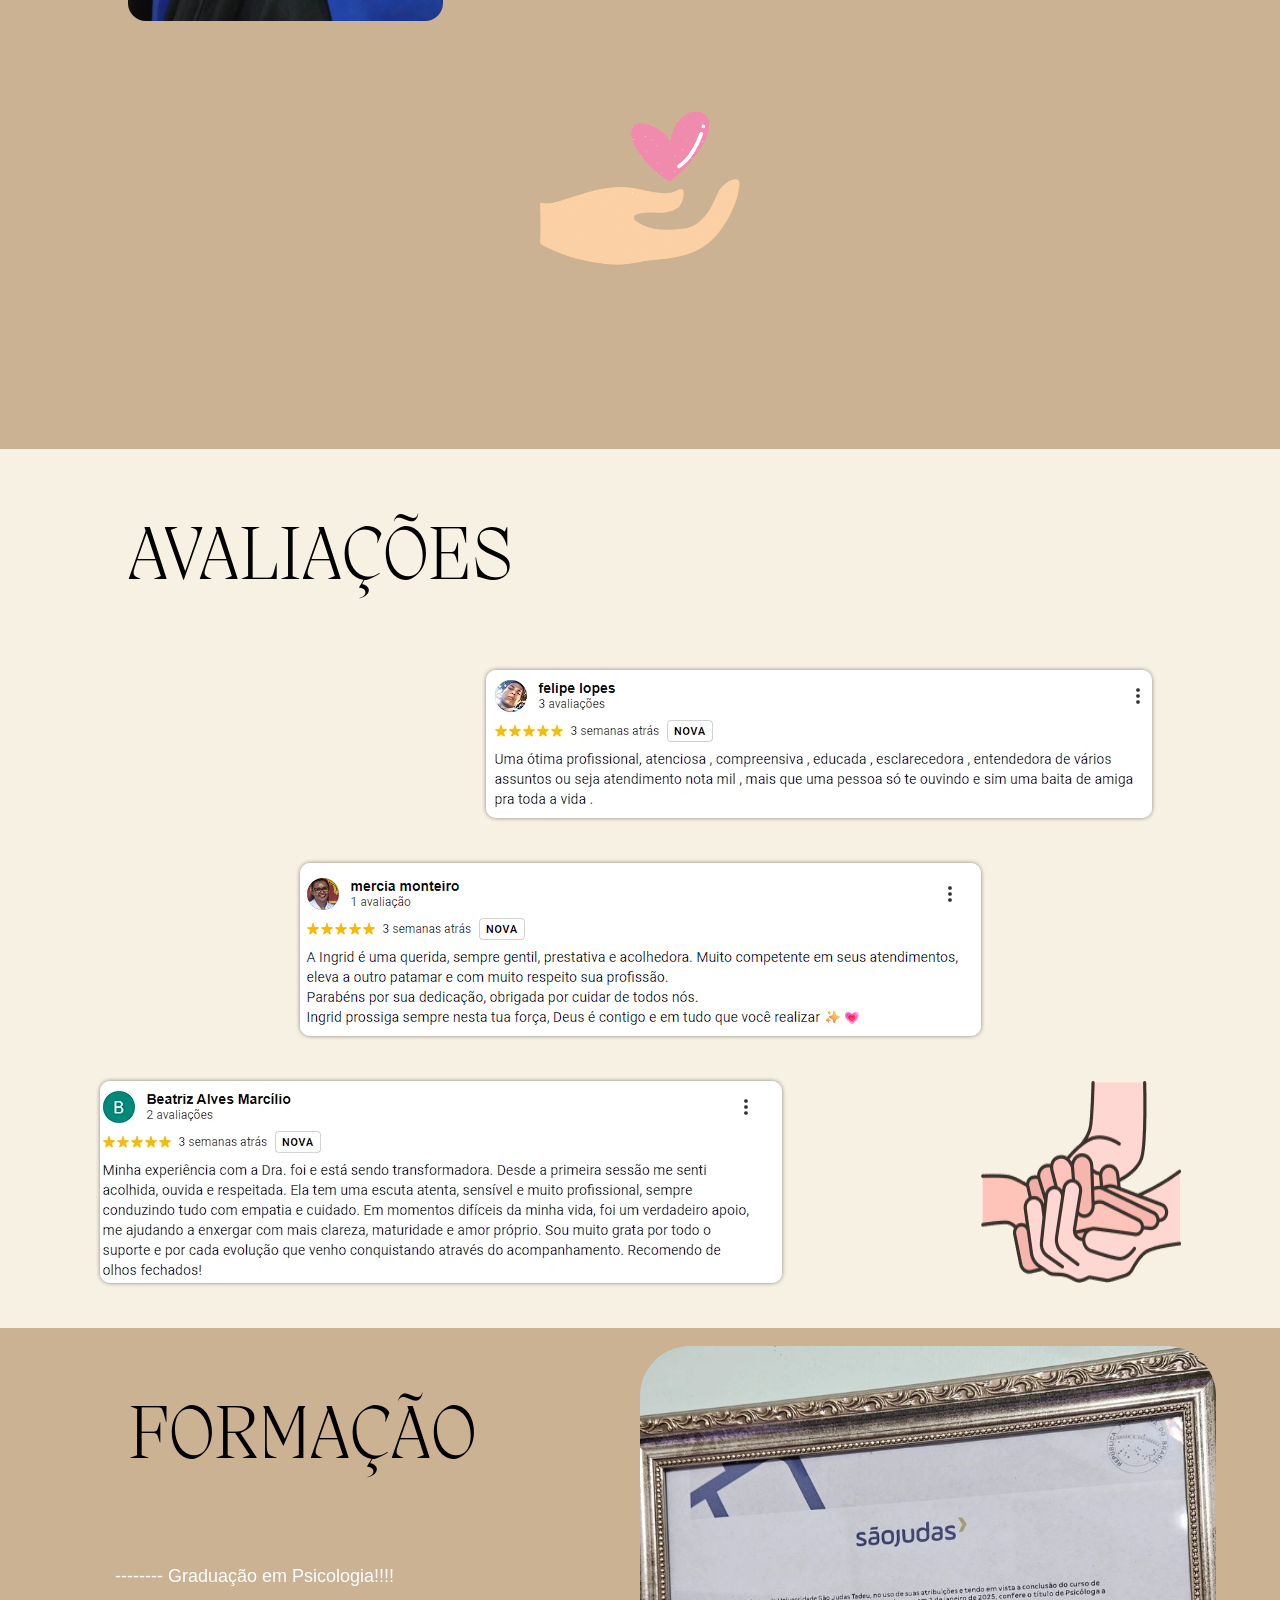
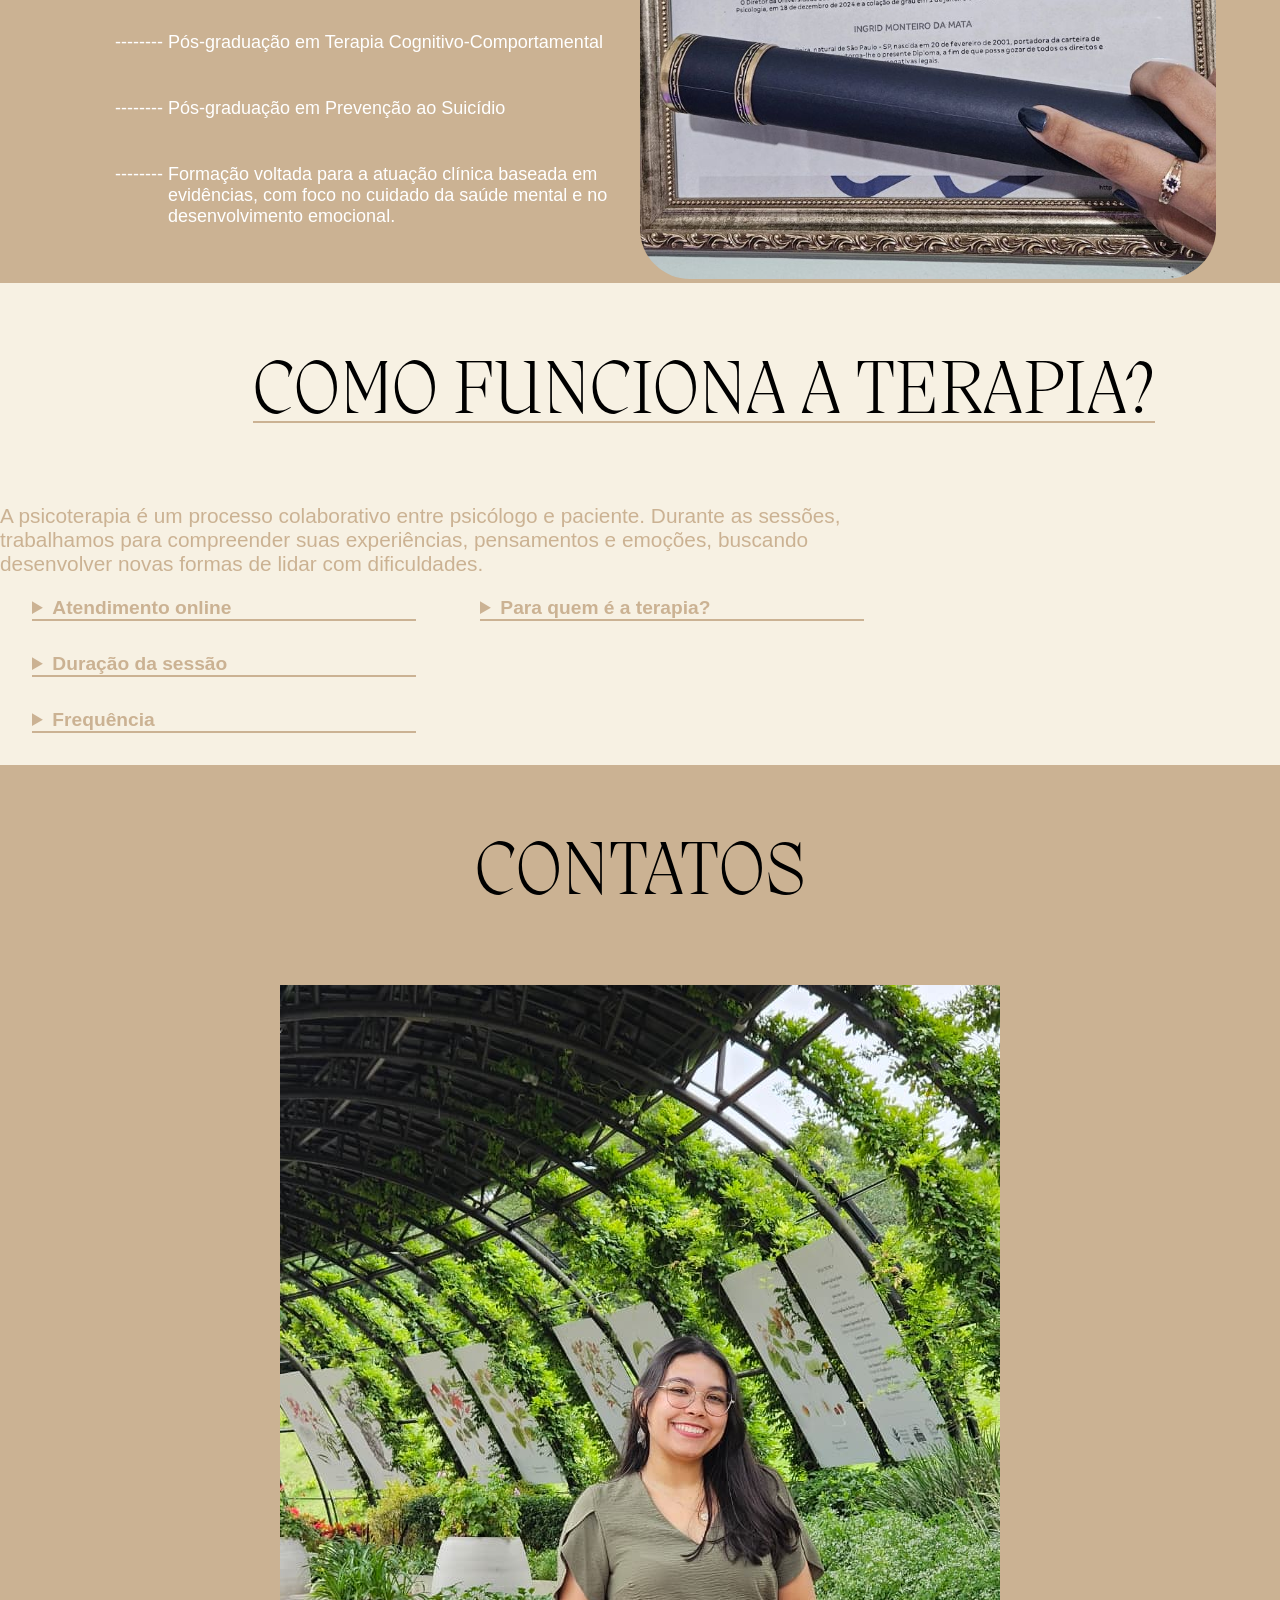
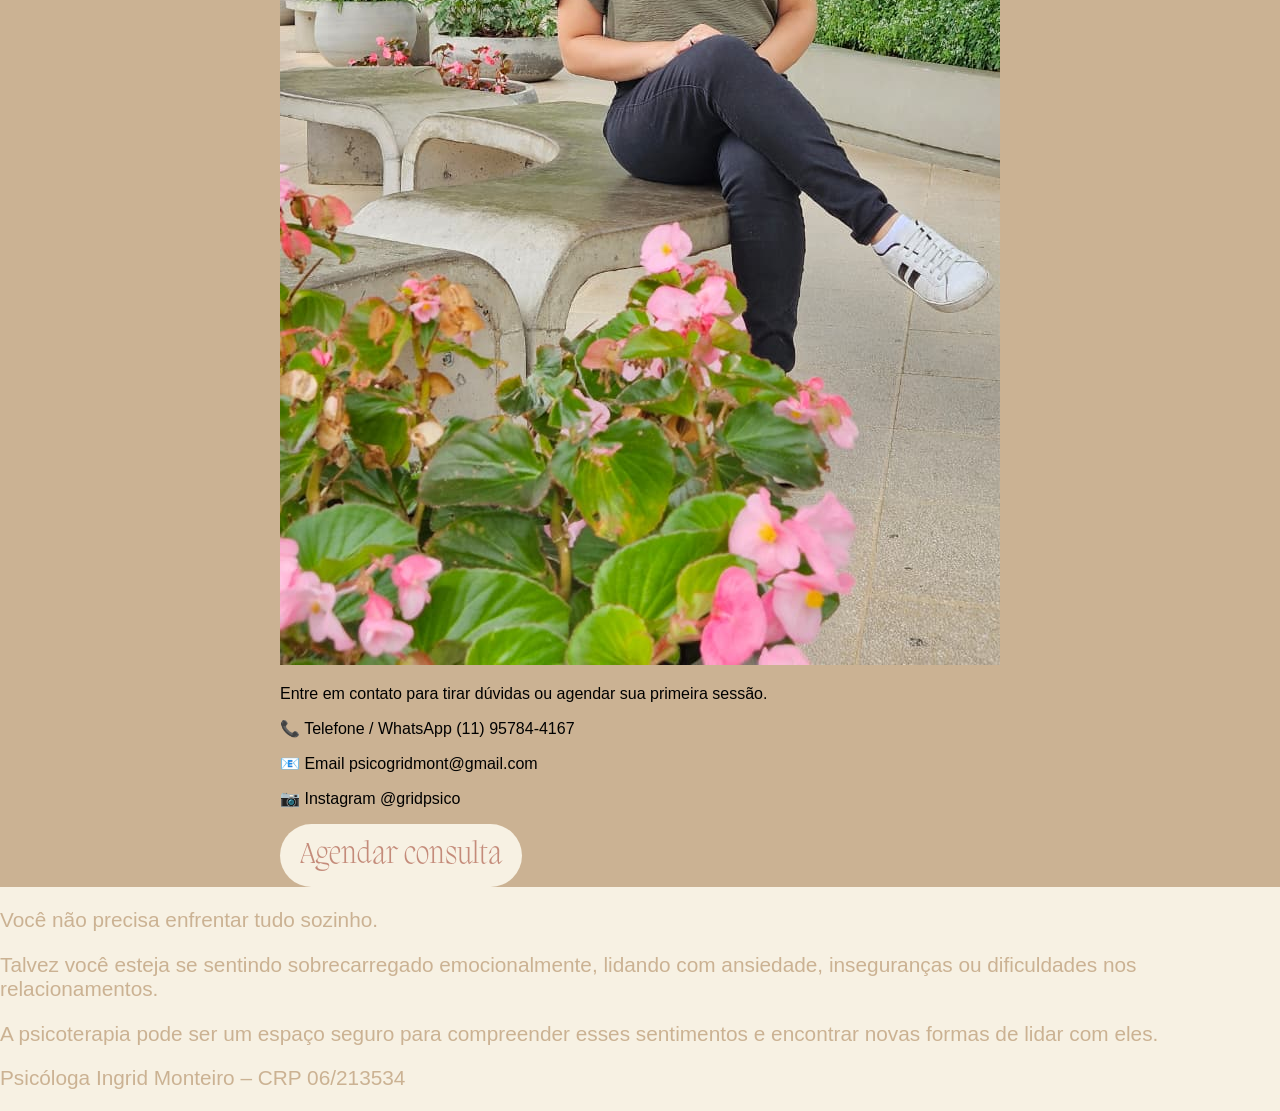
==== commit 8126db3b: "Fixed contato img" ====
--- a/home.html
+++ b/home.html
@@ -9,10 +9,10 @@
 </head>
 <body>
     <header class="header-container">
-        <div class="logo">
-            <img class="logo-img" src="./src/image/LogoIngrid.jpeg" alt="Logo de Ingrid Monteiro" class="logo-image">
-        </div>
-        <nav class="nav.container">
+        <nav class="nav-container">
+            <div class="logo">
+                <img class="logo-img" src="./src/image/LogoIngrid.jpeg" alt="Logo de Ingrid Monteiro" class="logo-image">
+            </div>
             <ul class="navegacao">
                 <li><a href="#home">Home</a></li>
                 <li><a href="#sobre-mim">Sobre mim</a></li>
@@ -165,7 +165,7 @@
         <section id="contatos" class="certificacao-section">
             <div>
                 <h1>Contatos</h1>
-                <img src="" alt="">
+                <img src="./src/image/GridPsico2.jpeg" alt="Foto Profissional">
                 <p>Entre em contato para tirar dúvidas ou agendar sua primeira sessão.</p>
                 <p>📞 Telefone / WhatsApp (11) 95784-4167</p>
                 <p>📧 Email psicogridmont@gmail.com</p>
--- a/src/css/style.css
+++ b/src/css/style.css
@@ -41,6 +41,7 @@
     font-size: 30px;
 }
 .header-container{
+    position: fixed;
     background-color: #f7f4ed;
     width: 100vw;
     height: 15vh;
@@ -54,11 +55,11 @@
     margin-right: 20px;
 }
 .nav-container{
-    background-color: #f7f1e3;
+    background-color: #f7f4ed;
     width: 100vw;
     height: 10vh;
     display: flex;
-    justify-content: center;
+    justify-content: space-around;
     align-items: center;
 }
 .navegacao{
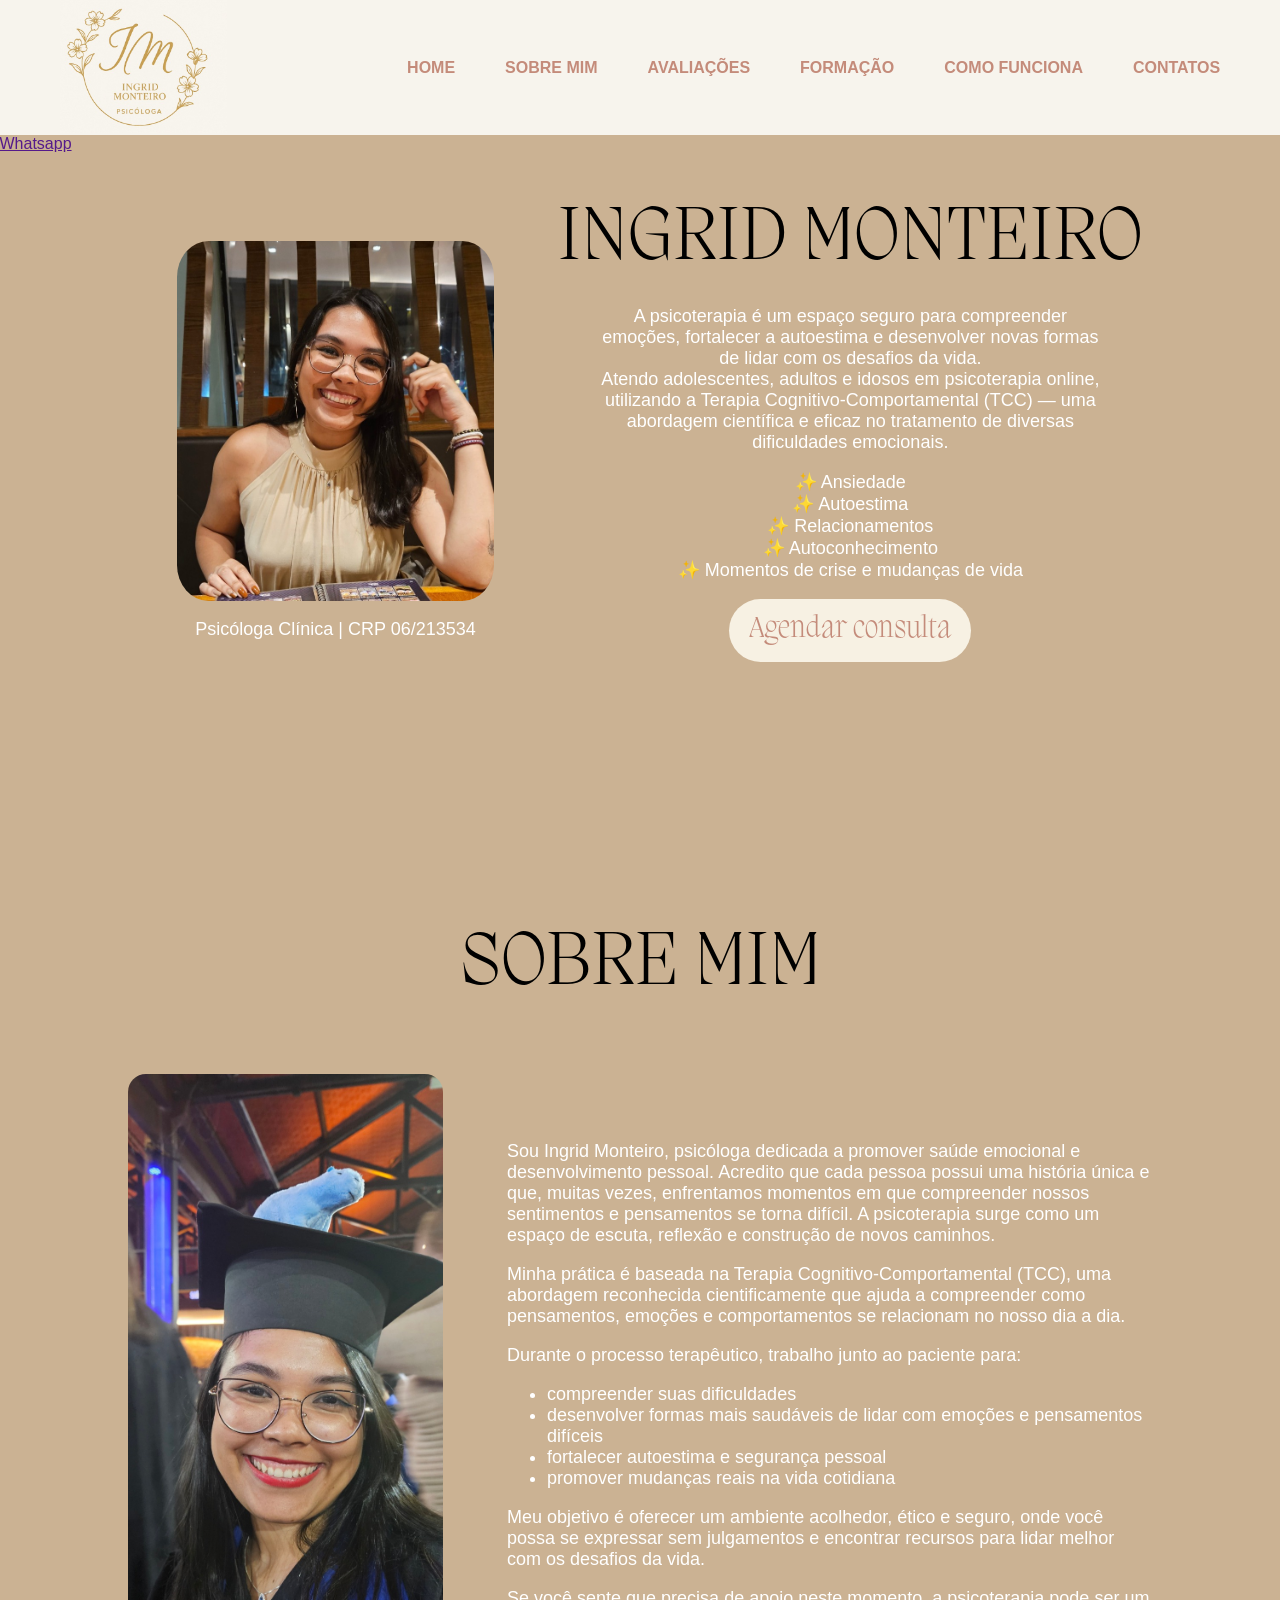
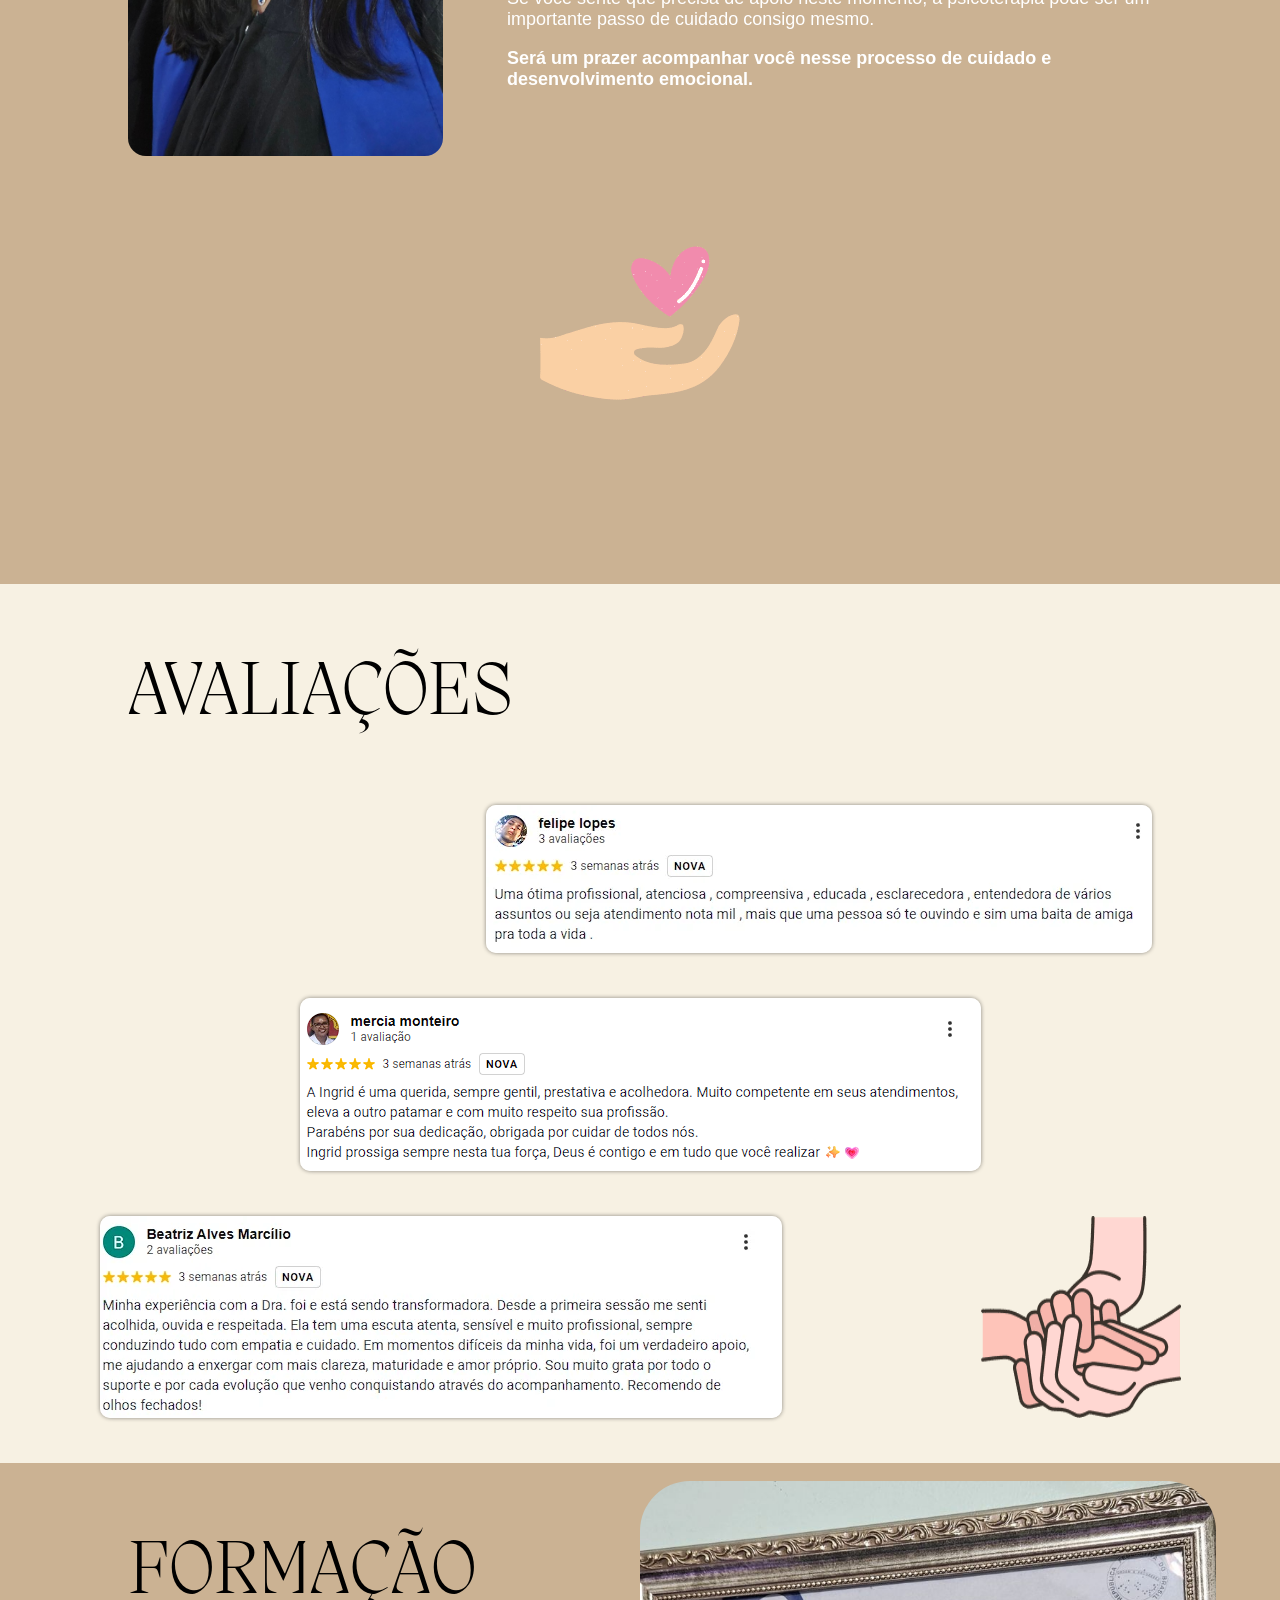
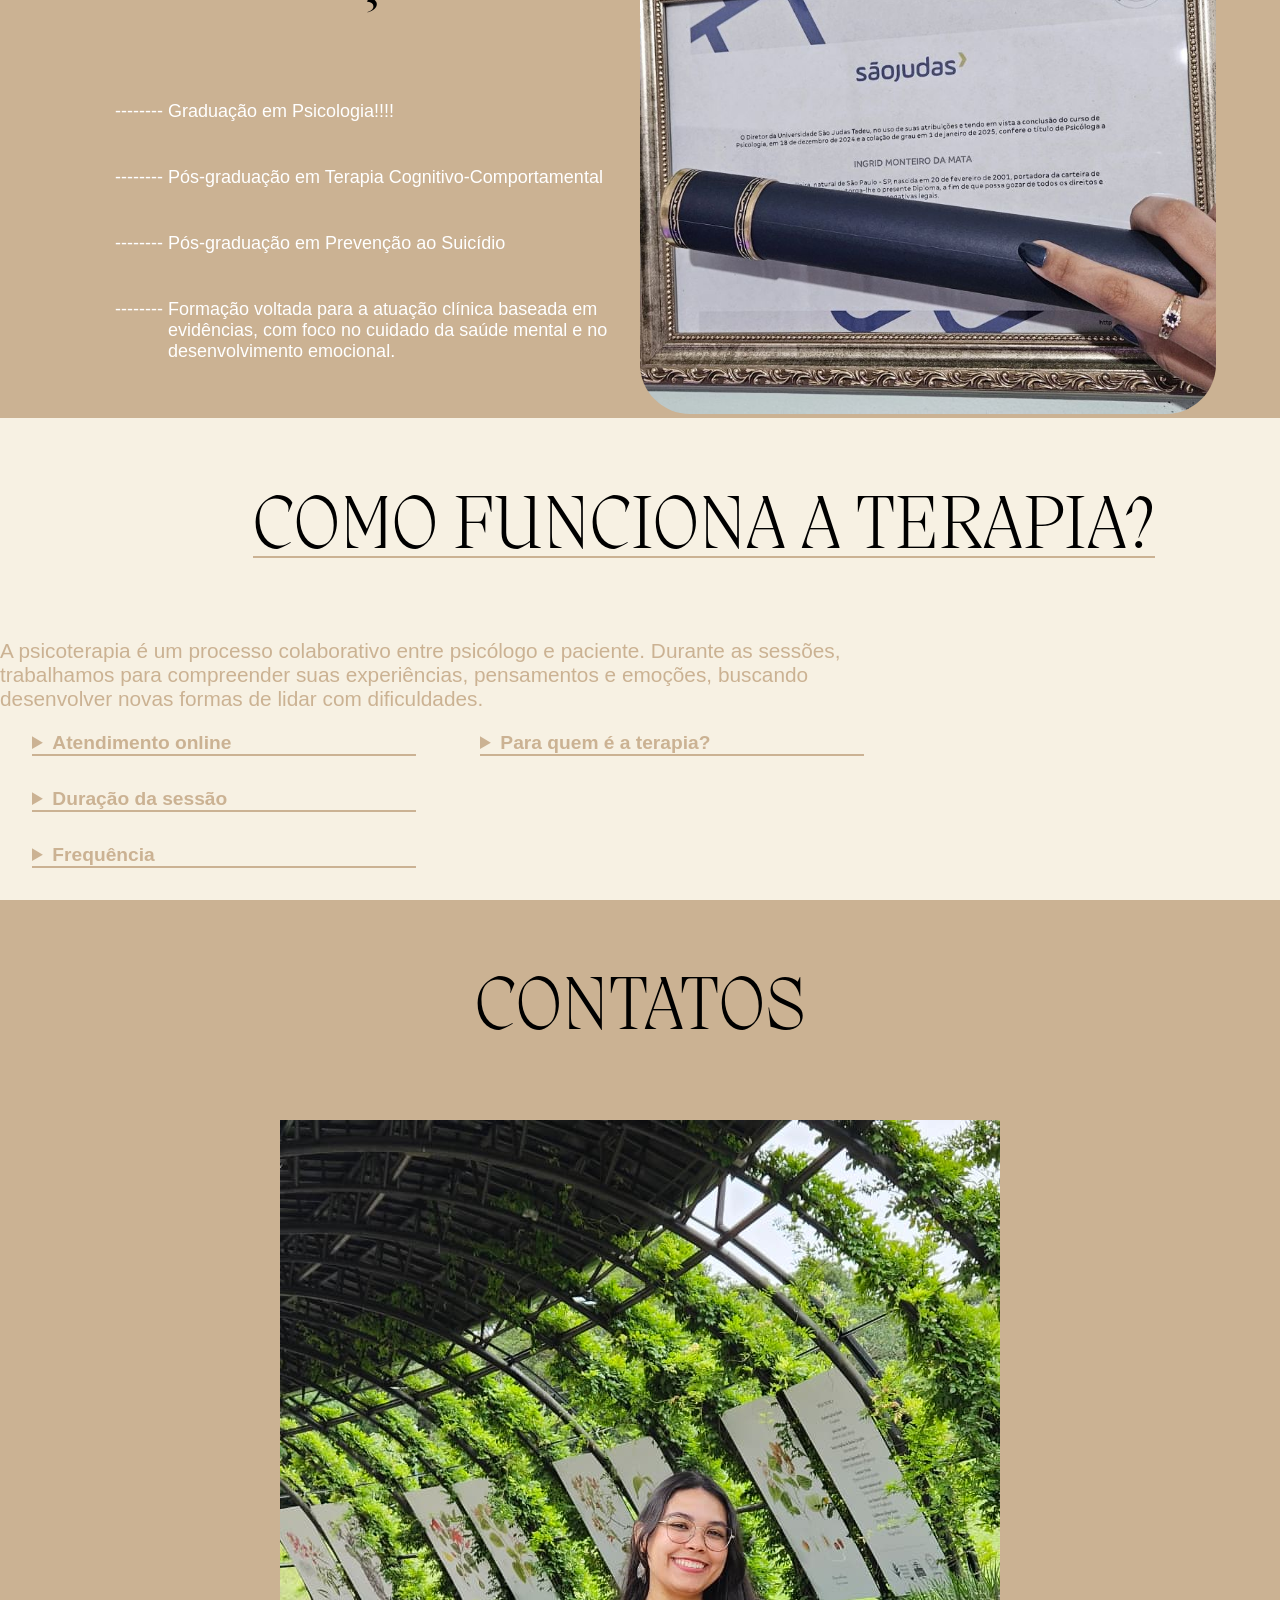
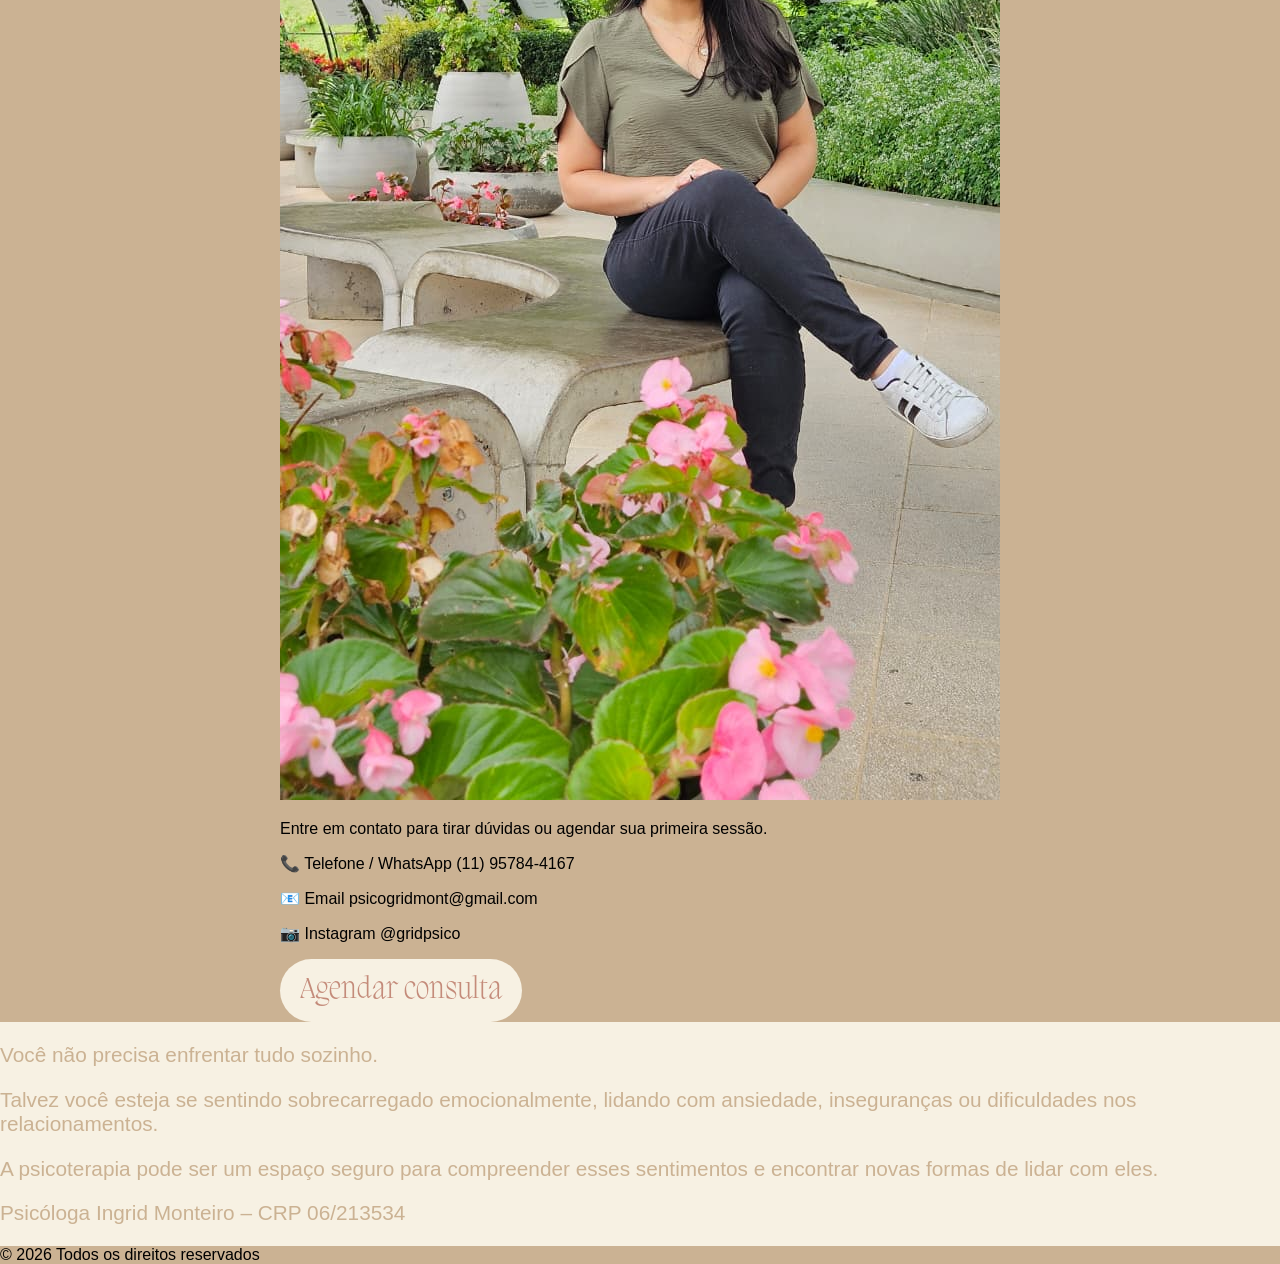
==== commit 3506e098: "Update landing page" ====
--- a/home.html
+++ b/home.html
@@ -24,6 +24,9 @@
         </nav>
     </header>
     <main>
+        <div class="whatsapp-container">
+            <a href="">Whatsapp</a>
+        </div>
         <section id="home" class="home-section">
             <figure class="profile-container">
                 <img class="profile-image" src="./src/image/Grid.jpeg" alt="Foto de Ingrid Monteiro">
@@ -183,6 +186,7 @@
                 <p>Psicóloga Ingrid Monteiro – CRP 06/213534</p>
             </div>
         </section>
+        <section><div>© 2026 Todos os direitos reservados</div></section>
     </main>
 </body>
 </html>
--- a/src/css/style.css
+++ b/src/css/style.css
@@ -41,14 +41,21 @@
     font-size: 30px;
 }
 .header-container{
+    
+    background-color: #f7f4ed;
+    width: 100vw;
+    height: 15vh;
+    display: flex;
+    justify-content: center;
+    align-items: center;
+    margin-top: 0;
+}
+.whatsapp-container{
     position: fixed;
-    background-color: #f7f4ed;
-    width: 100vw;
-    height: 15vh;
-    display: flex;
-    justify-content: center;
-    align-items: center;
-    margin-top: 0;
+    display: flex;
+    flex-direction: row;
+    justify-self: end;
+    align-self: flex-end;
 }
 .logo-img{
     height: 15vh;
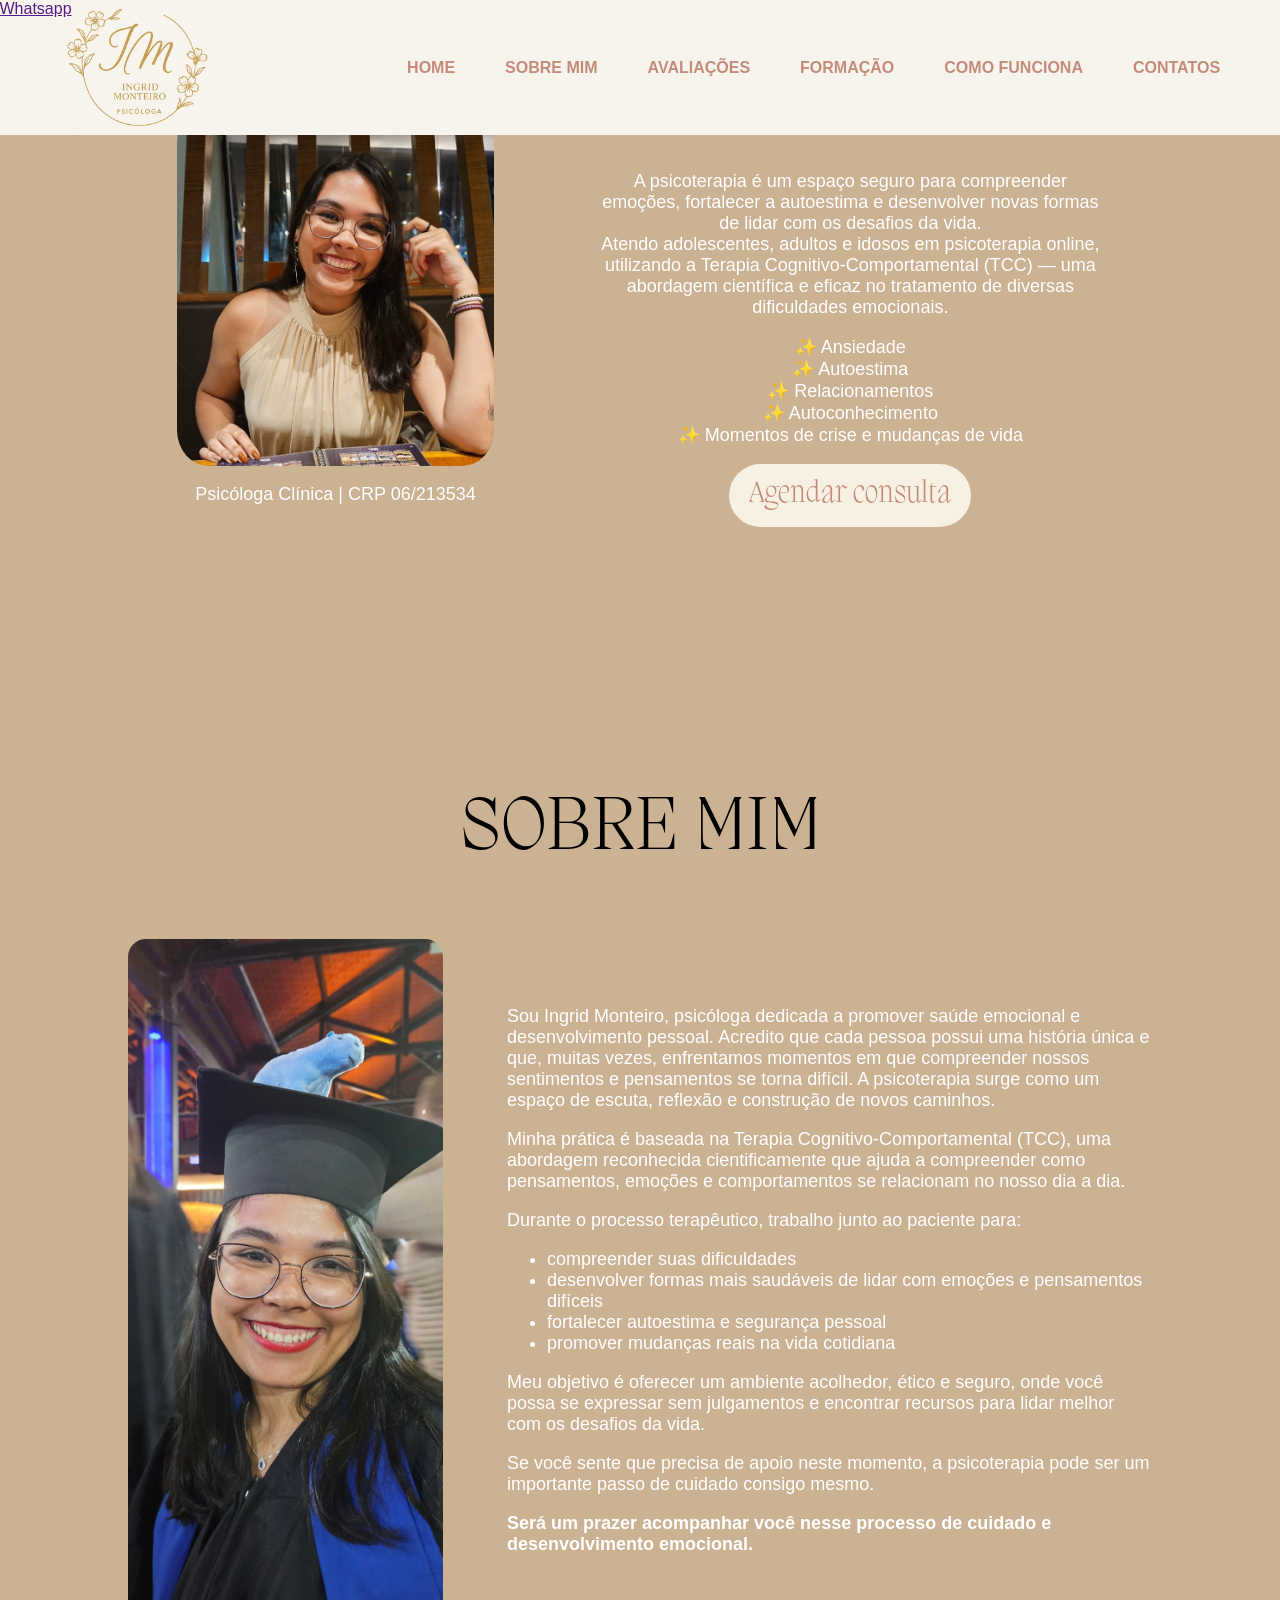
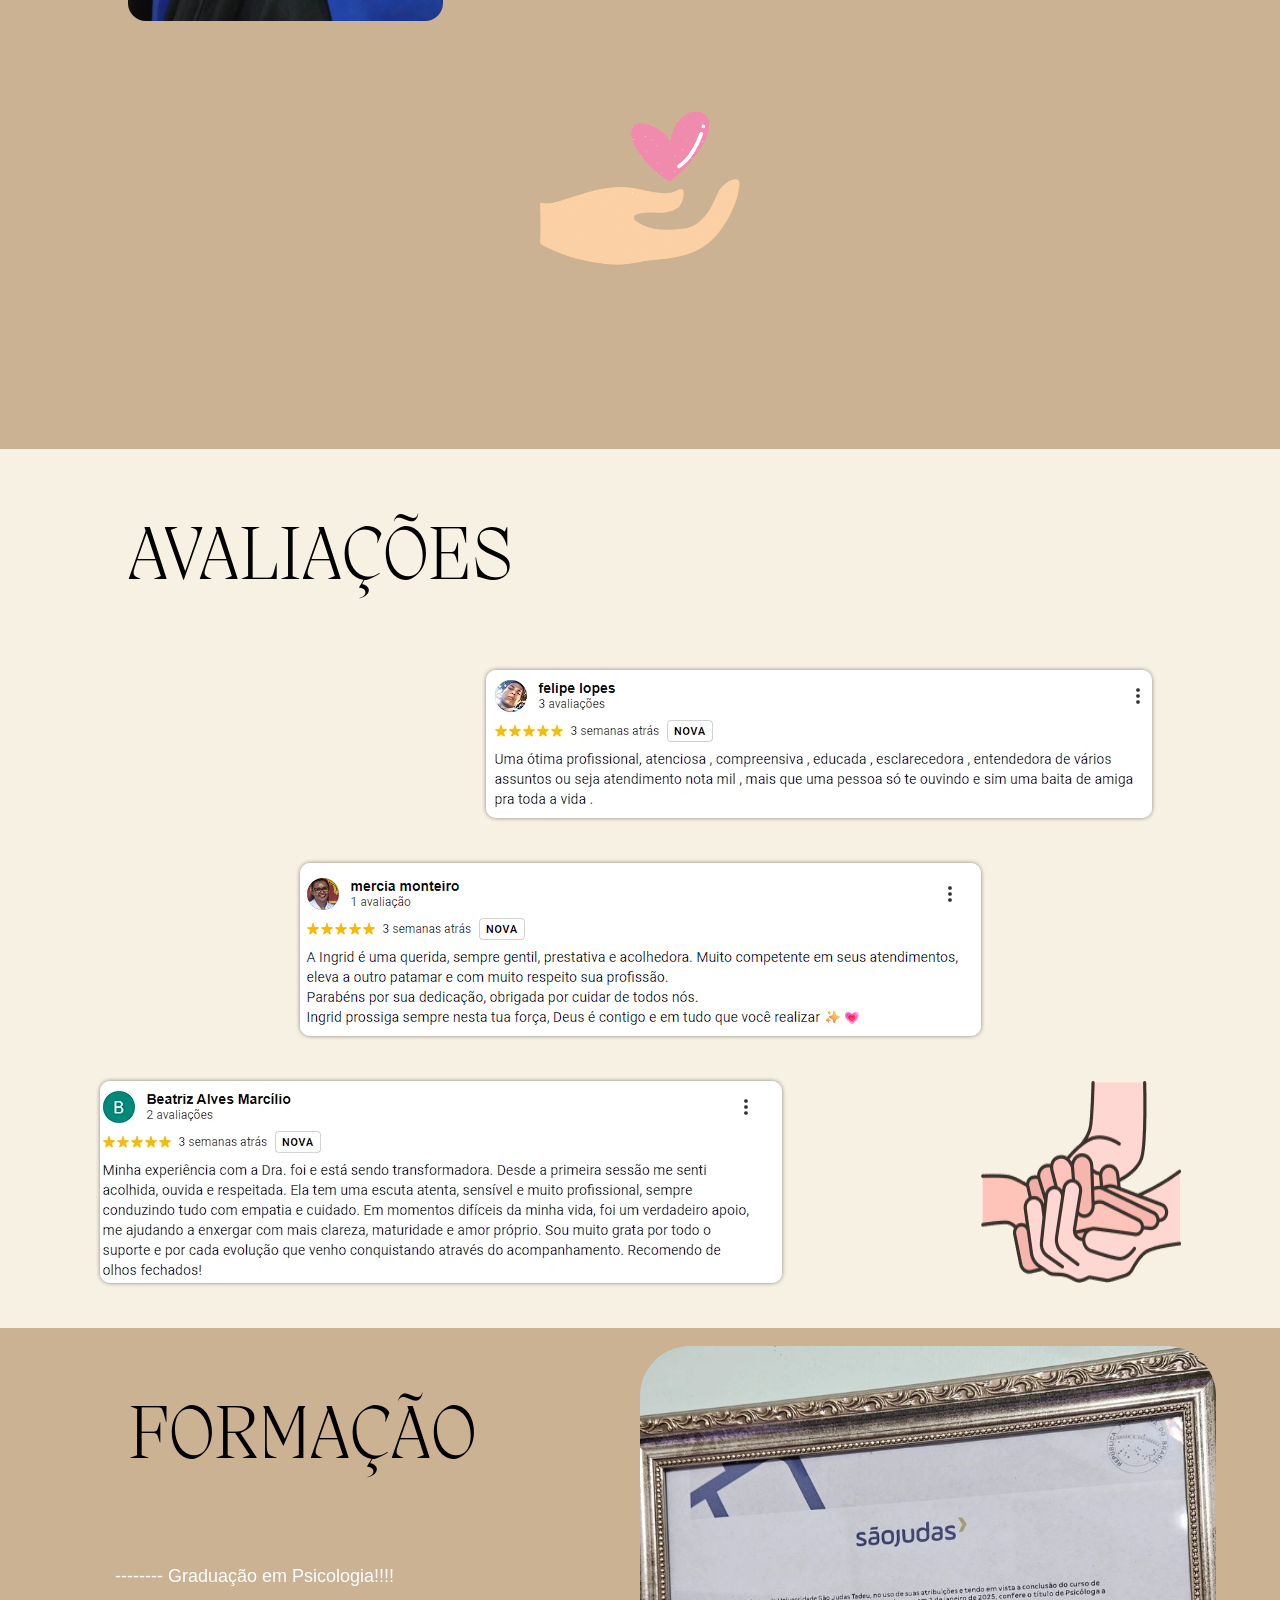
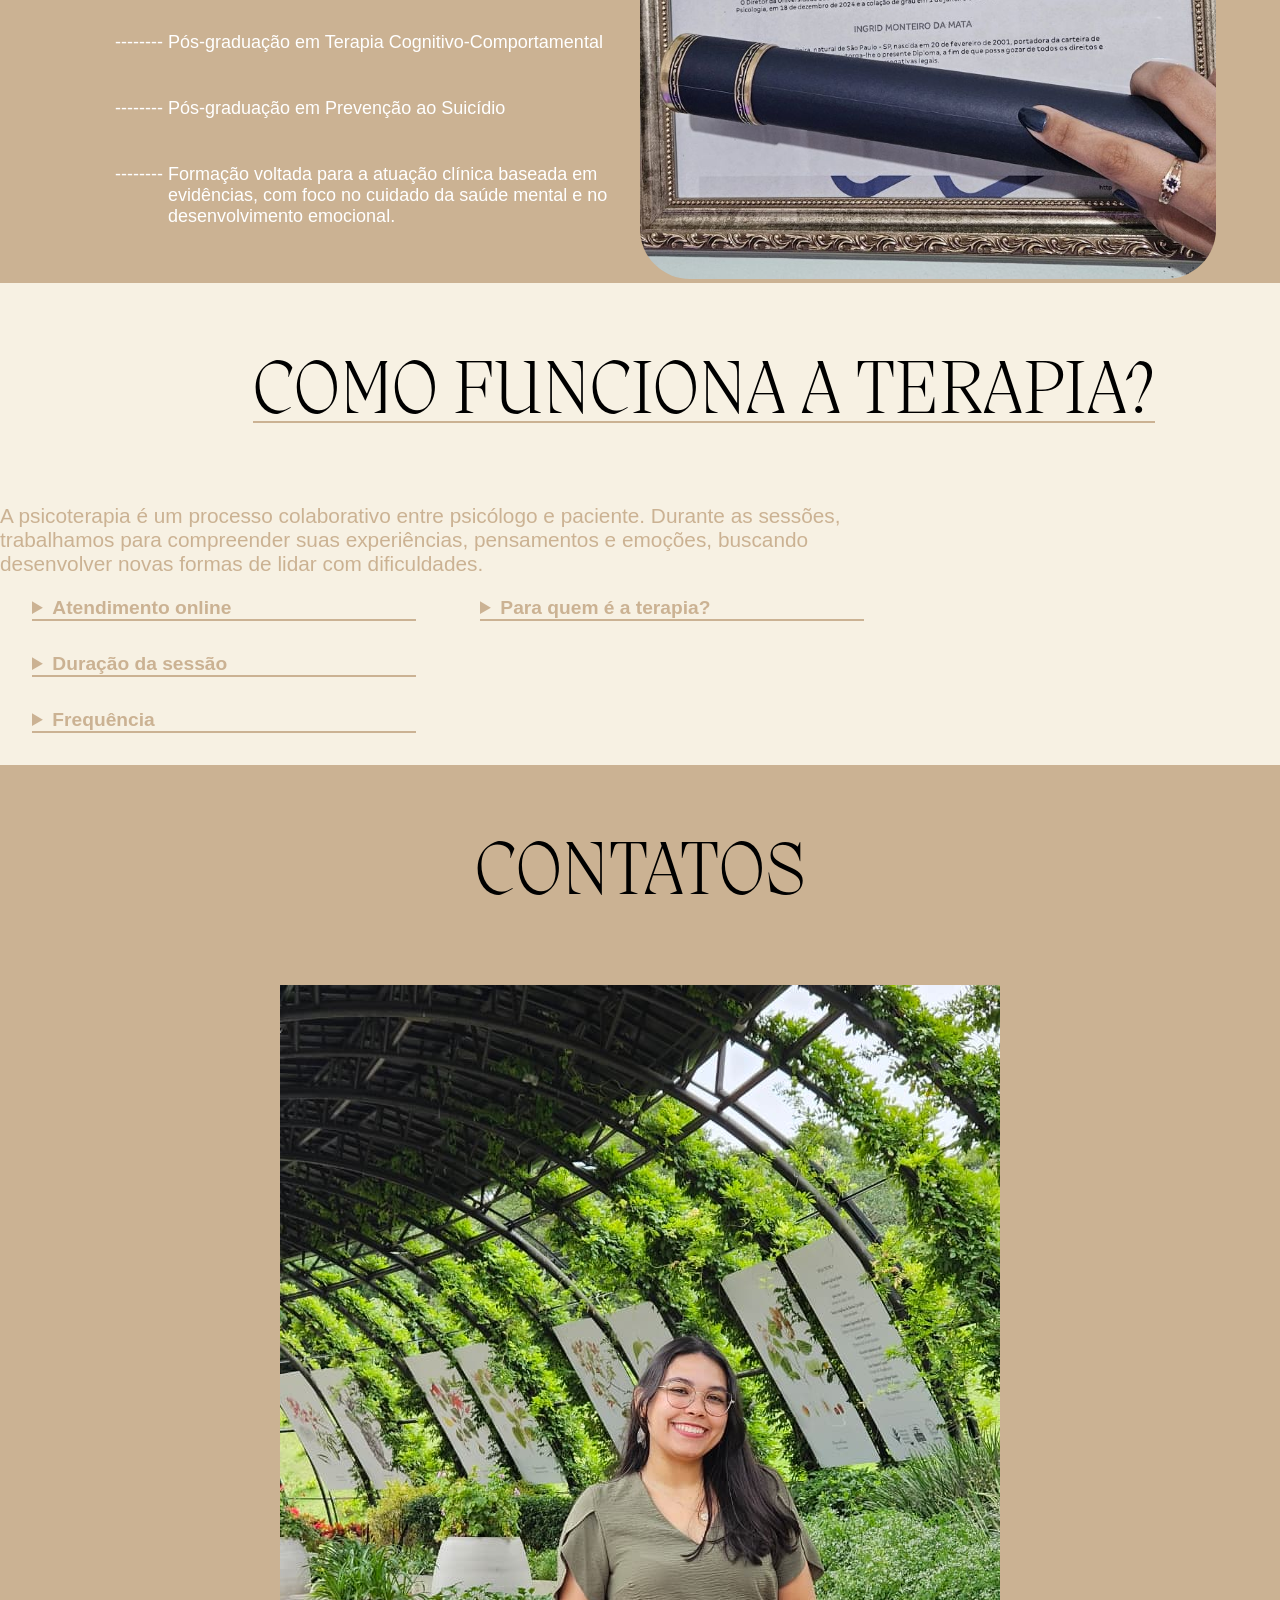
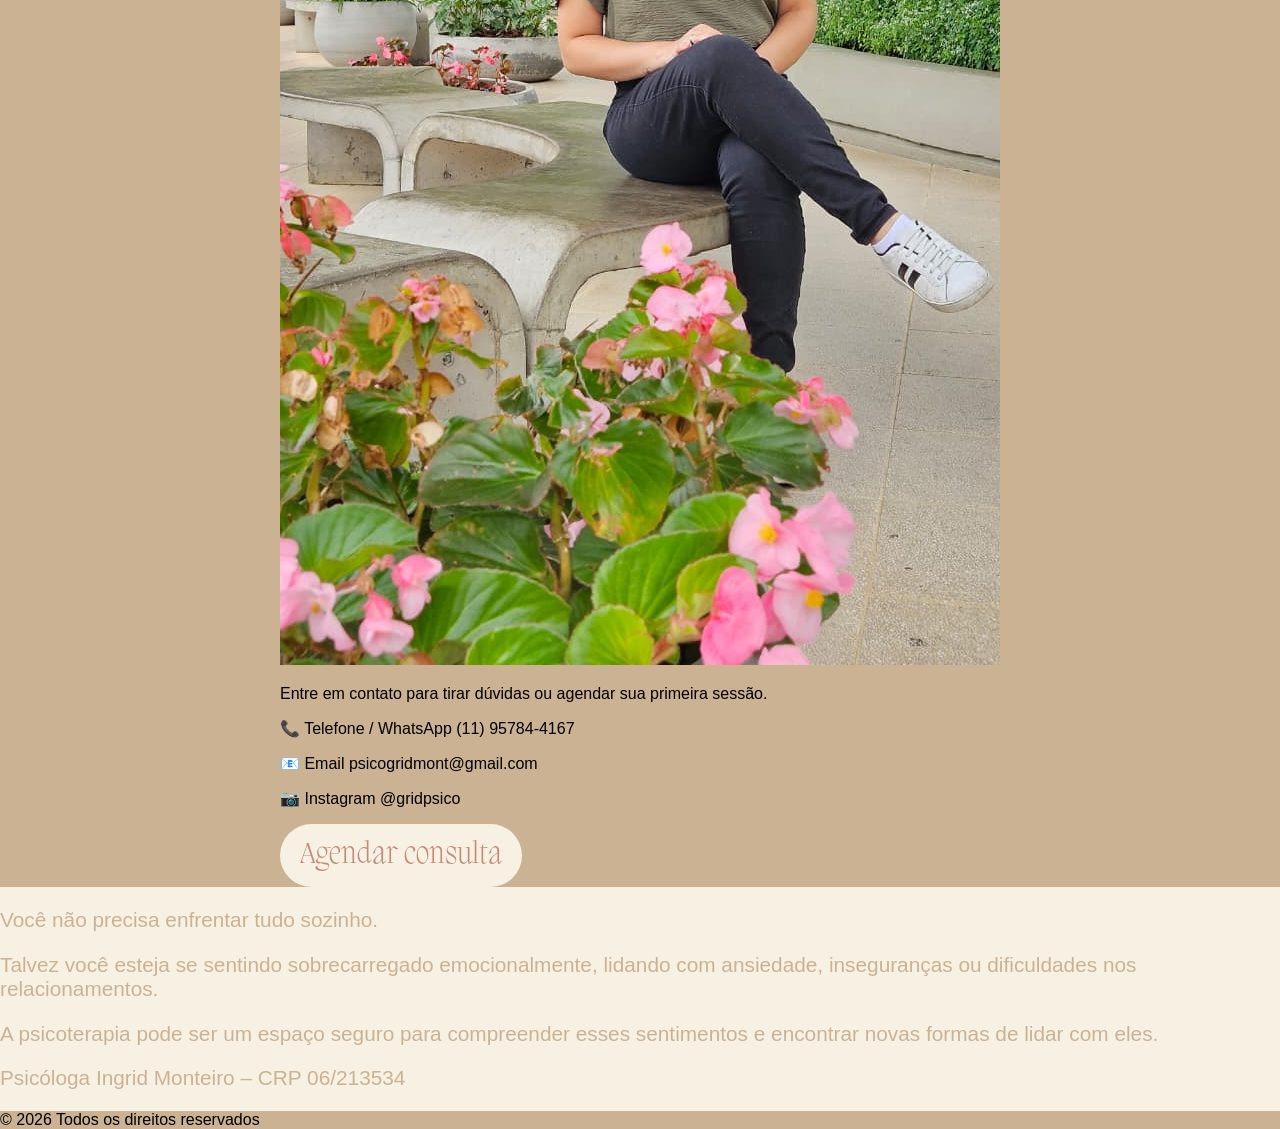
==== commit 45c7ad6e: "Daily Update" ====
--- a/home.html
+++ b/home.html
@@ -186,7 +186,7 @@
                 <p>Psicóloga Ingrid Monteiro – CRP 06/213534</p>
             </div>
         </section>
-        <section><div>© 2026 Todos os direitos reservados</div></section>
+        <section class ="final-section"><div>© 2026 Todos os direitos reservados</div></section>
     </main>
 </body>
 </html>
--- a/src/css/style.css
+++ b/src/css/style.css
@@ -41,7 +41,7 @@
     font-size: 30px;
 }
 .header-container{
-    
+    position: fixed;
     background-color: #f7f4ed;
     width: 100vw;
     height: 15vh;
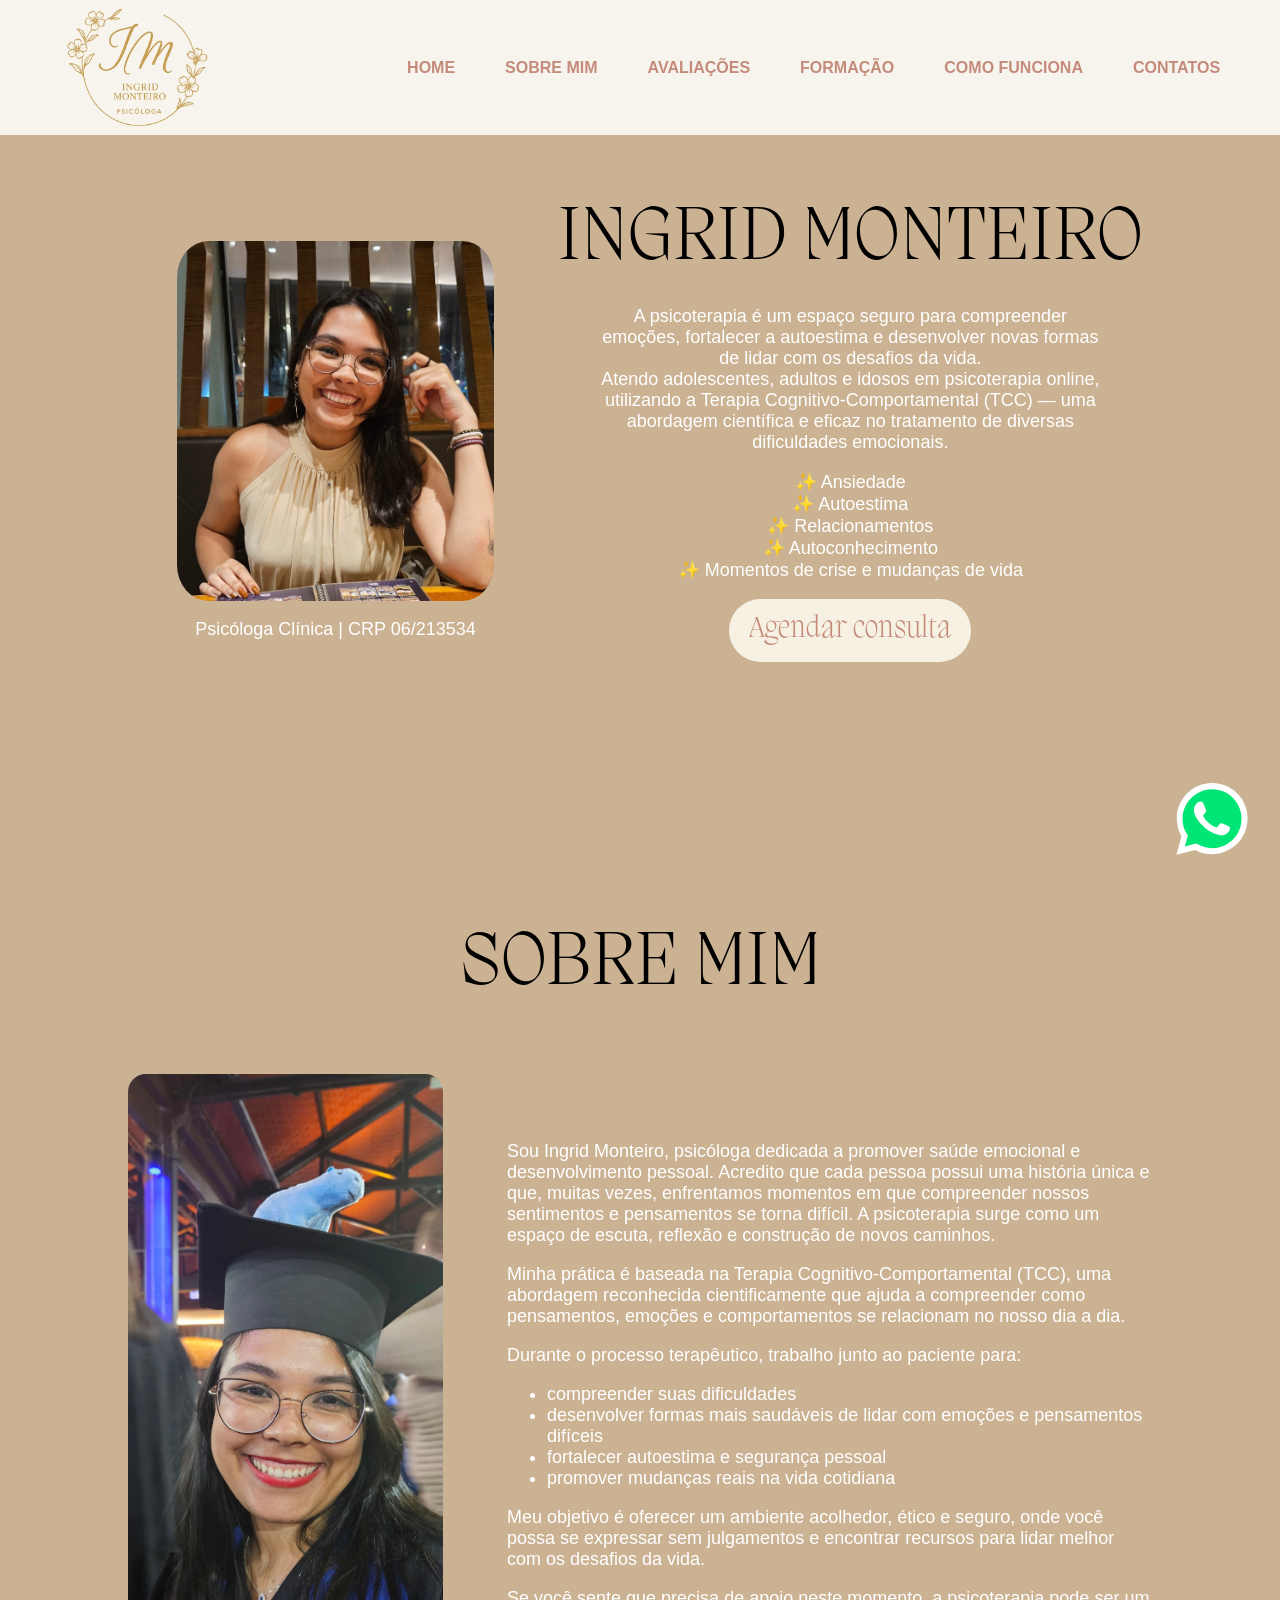
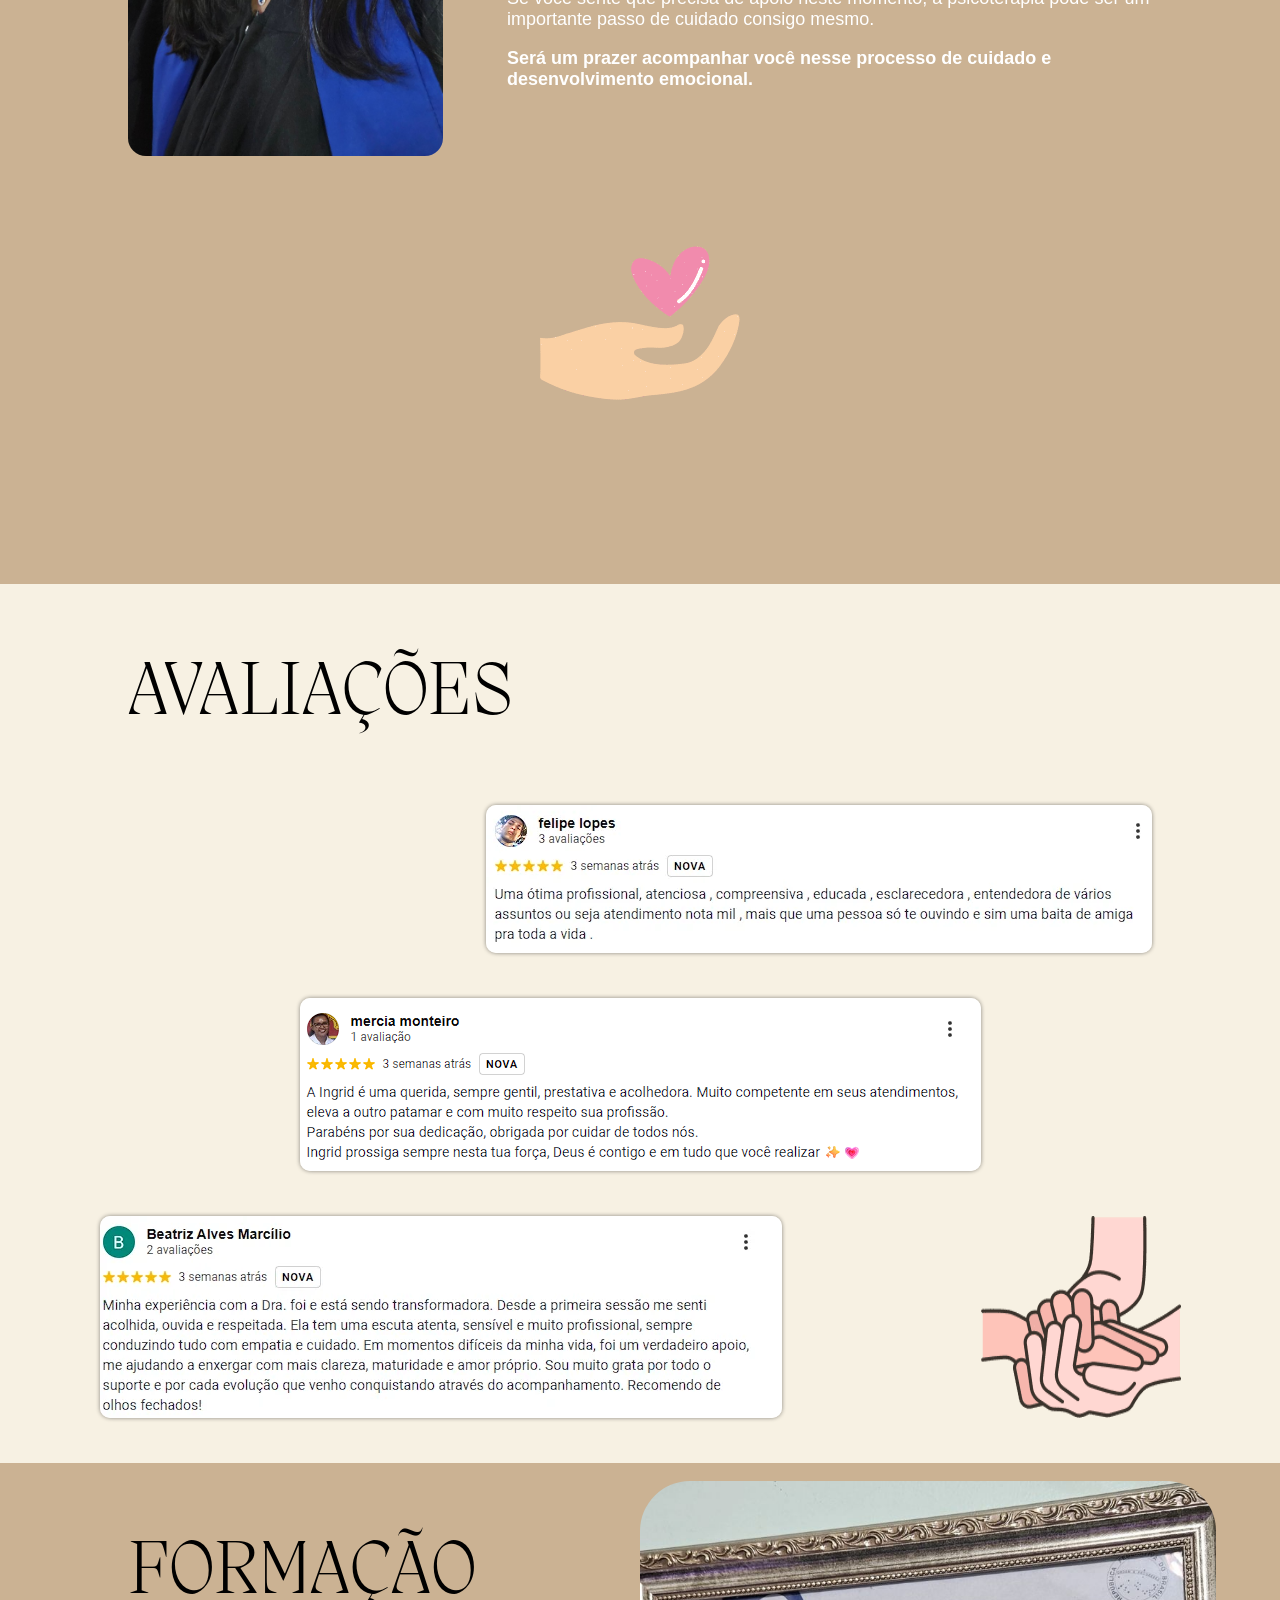
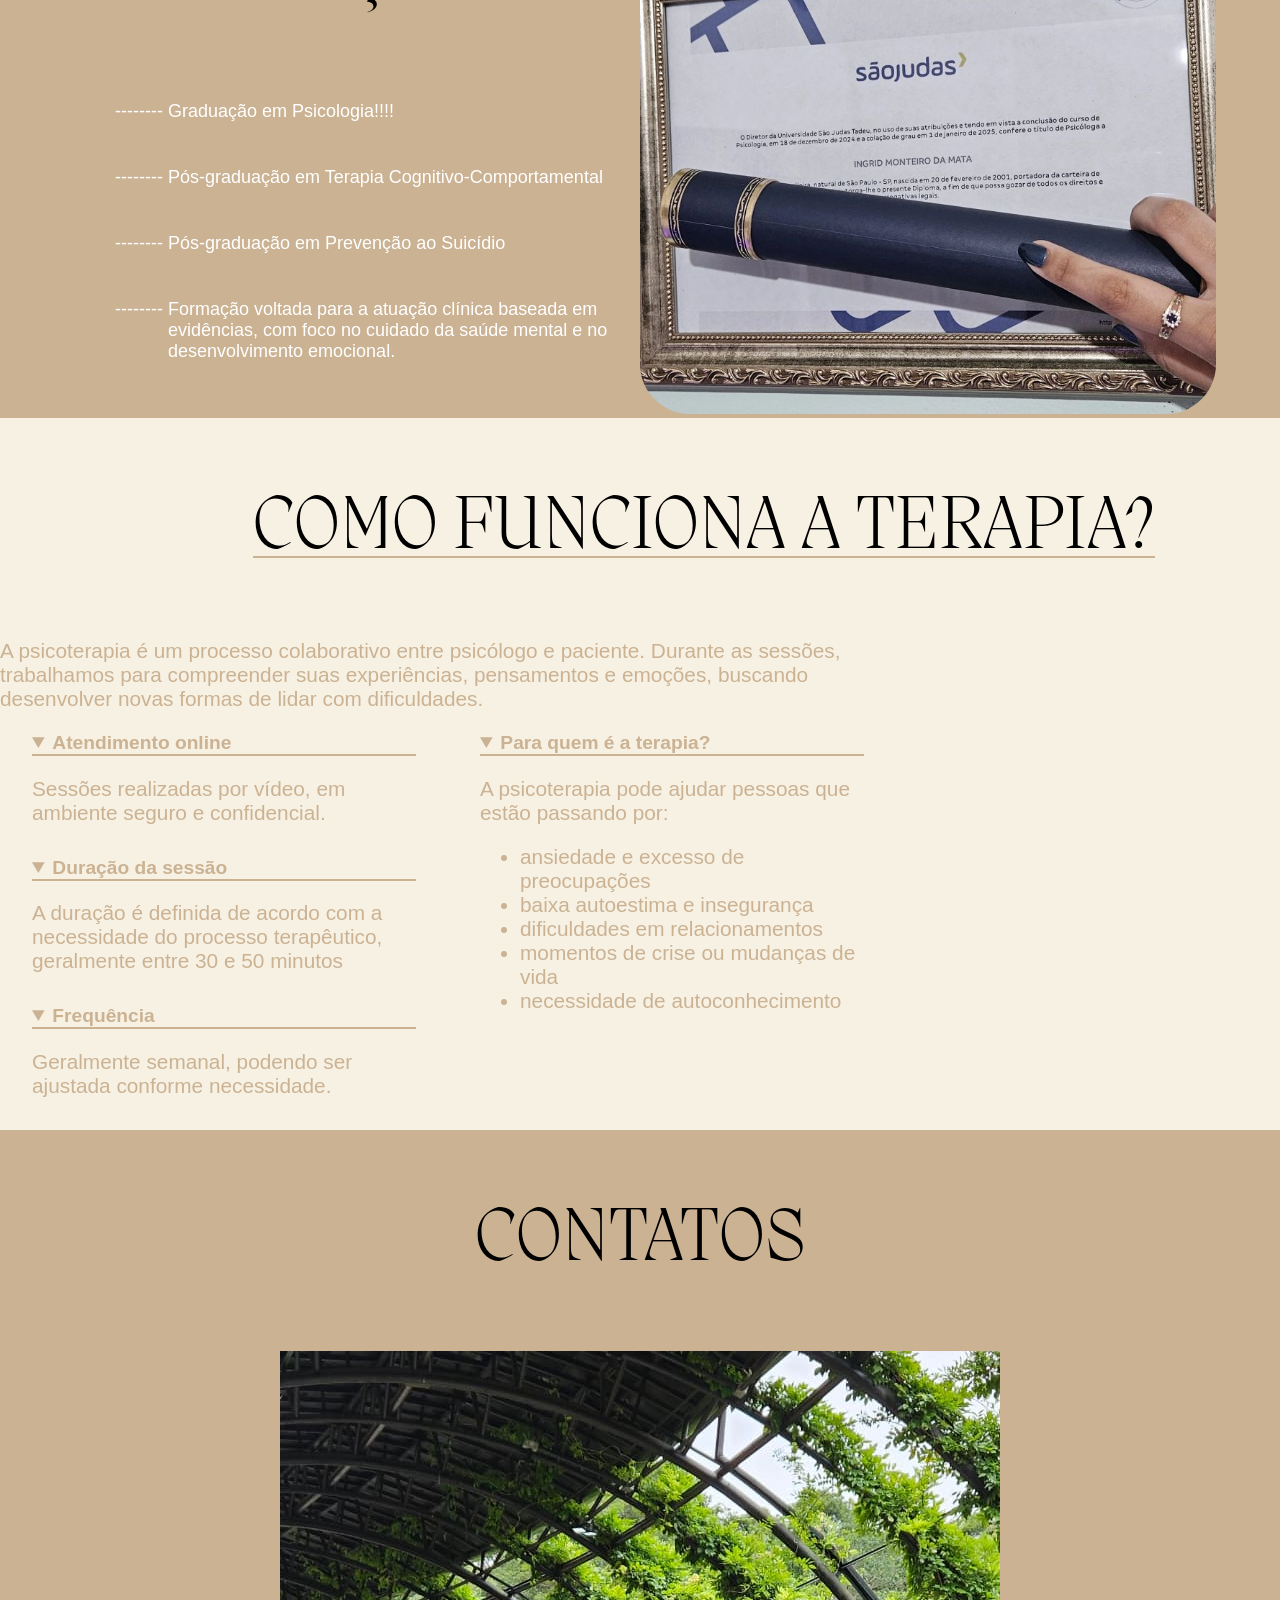
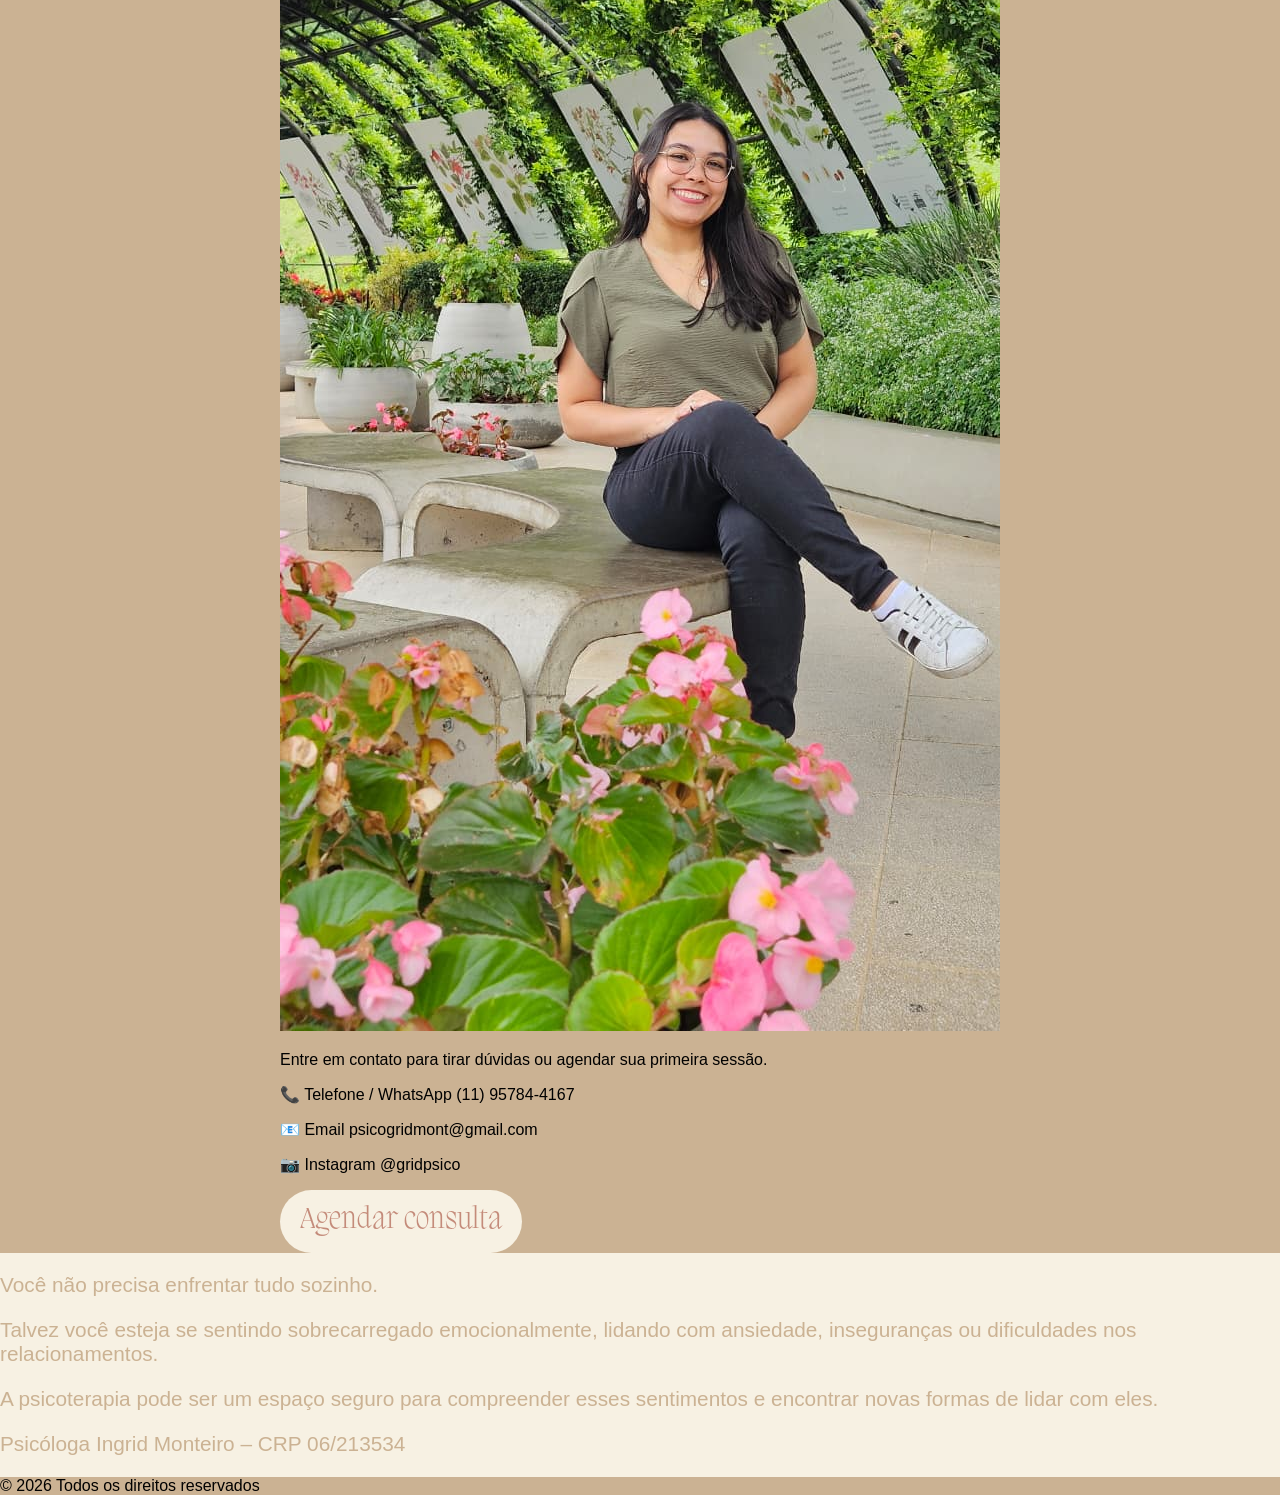
==== commit 348bdf32: "Whatsapp Update" ====
--- a/home.html
+++ b/home.html
@@ -24,8 +24,8 @@
         </nav>
     </header>
     <main>
-        <div class="whatsapp-container">
-            <a href="">Whatsapp</a>
+        <div>
+            <a class="whatsapp" href="https://wa.me/message/VY63A3TRYPW4A1"><img src="./public/whatsapp.svg" alt="WhatsApp"></a>
         </div>
         <section id="home" class="home-section">
             <figure class="profile-container">
@@ -130,26 +130,26 @@
                     <div class="como-funciona-details">
                         <div>
                             <div class="details-container">
-                                <details>
+                                <details open>
                                     <summary>Atendimento online</summary>
                                     <p> Sessões realizadas por vídeo, em ambiente seguro e confidencial.</p>
                                 </details>
                             </div>
                             <div class="details-container">
-                                <details>
+                                <details open>
                                     <summary>Duração da sessão</summary>
                                     <p>A duração é definida de acordo com a necessidade do processo terapêutico, geralmente entre 30 e 50 minutos</p>
                                 </details>
                             </div>
                             <div class="details-container">
-                                <details>
+                                <details open>
                                     <summary>Frequência</summary>
                                     <p> Geralmente semanal, podendo ser ajustada conforme necessidade.</p>
                                 </details>
                             </div>
                         </div>
                         <div class="details-container">
-                            <details>
+                            <details open>
                                 <summary>Para quem é a terapia?</summary>
                                 <p> A psicoterapia pode ajudar pessoas que estão passando por:</p>
                                 <ul>
--- a/src/css/style.css
+++ b/src/css/style.css
@@ -41,17 +41,23 @@
     font-size: 30px;
 }
 .header-container{
+    
+    background-color: #f7f4ed;
+    width: 100vw;
+    height: 15vh;
+    display: flex;
+    justify-content: center;
+    align-items: center;
+    margin-top: 0;
+}
+.whatsapp{
     position: fixed;
-    background-color: #f7f4ed;
-    width: 100vw;
-    height: 15vh;
-    display: flex;
-    justify-content: center;
-    align-items: center;
-    margin-top: 0;
-}
-.whatsapp-container{
-    position: fixed;
+    bottom: 5vh;
+    right: 0.1vw;
+
+    width: 8vw;
+    height: 8vh;
+
     display: flex;
     flex-direction: row;
     justify-self: end;
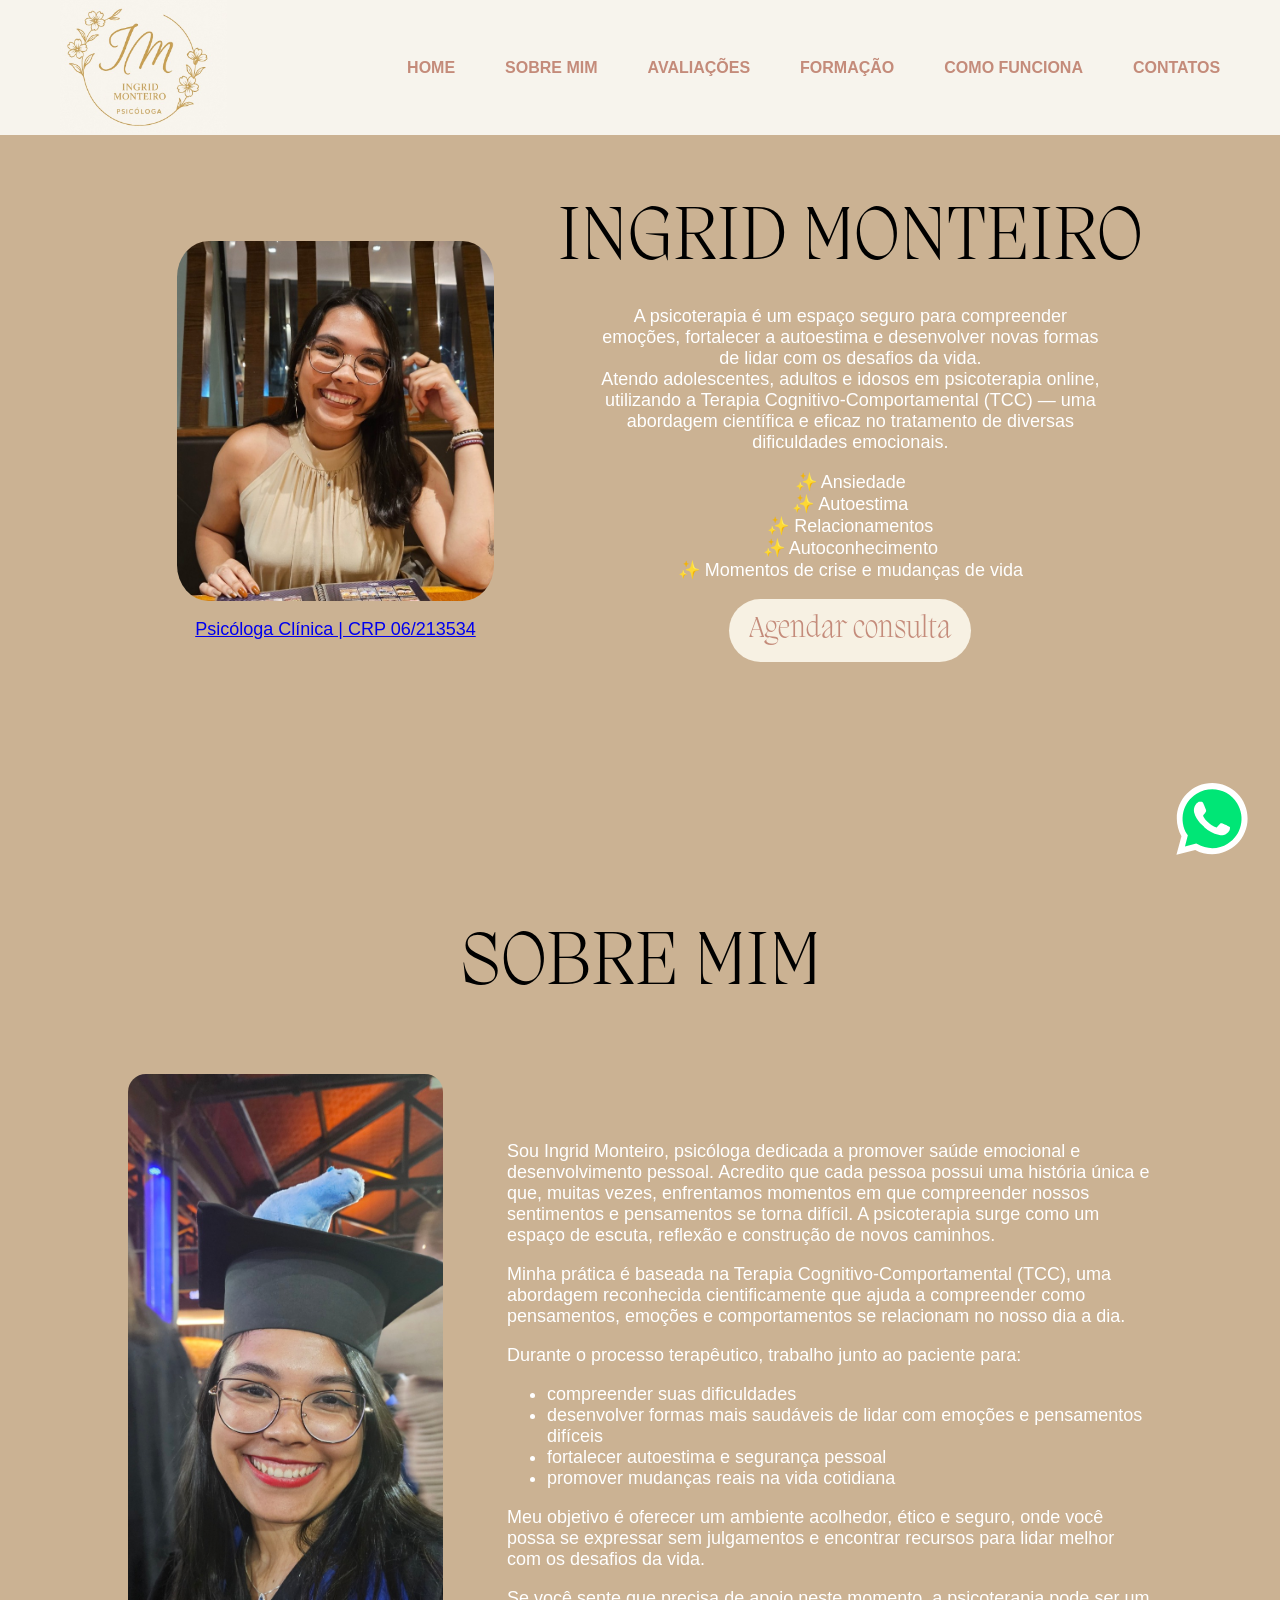
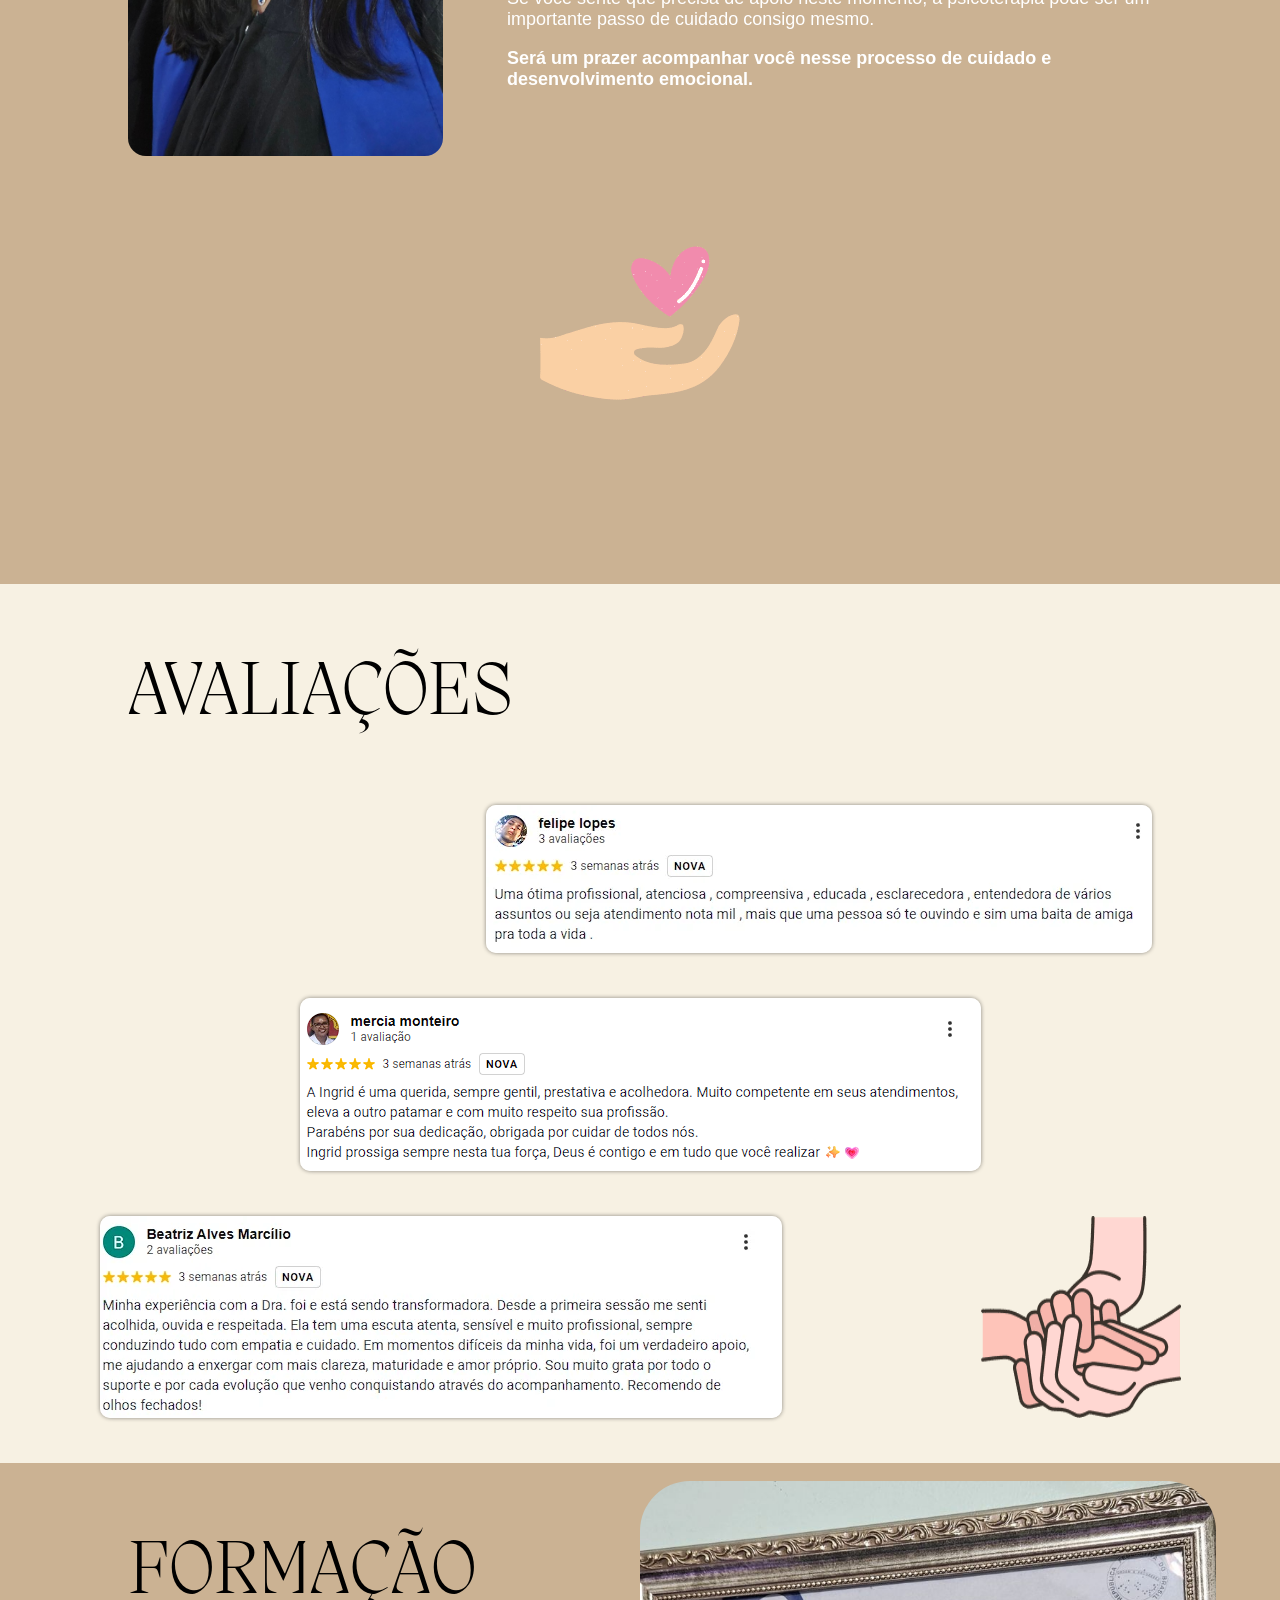
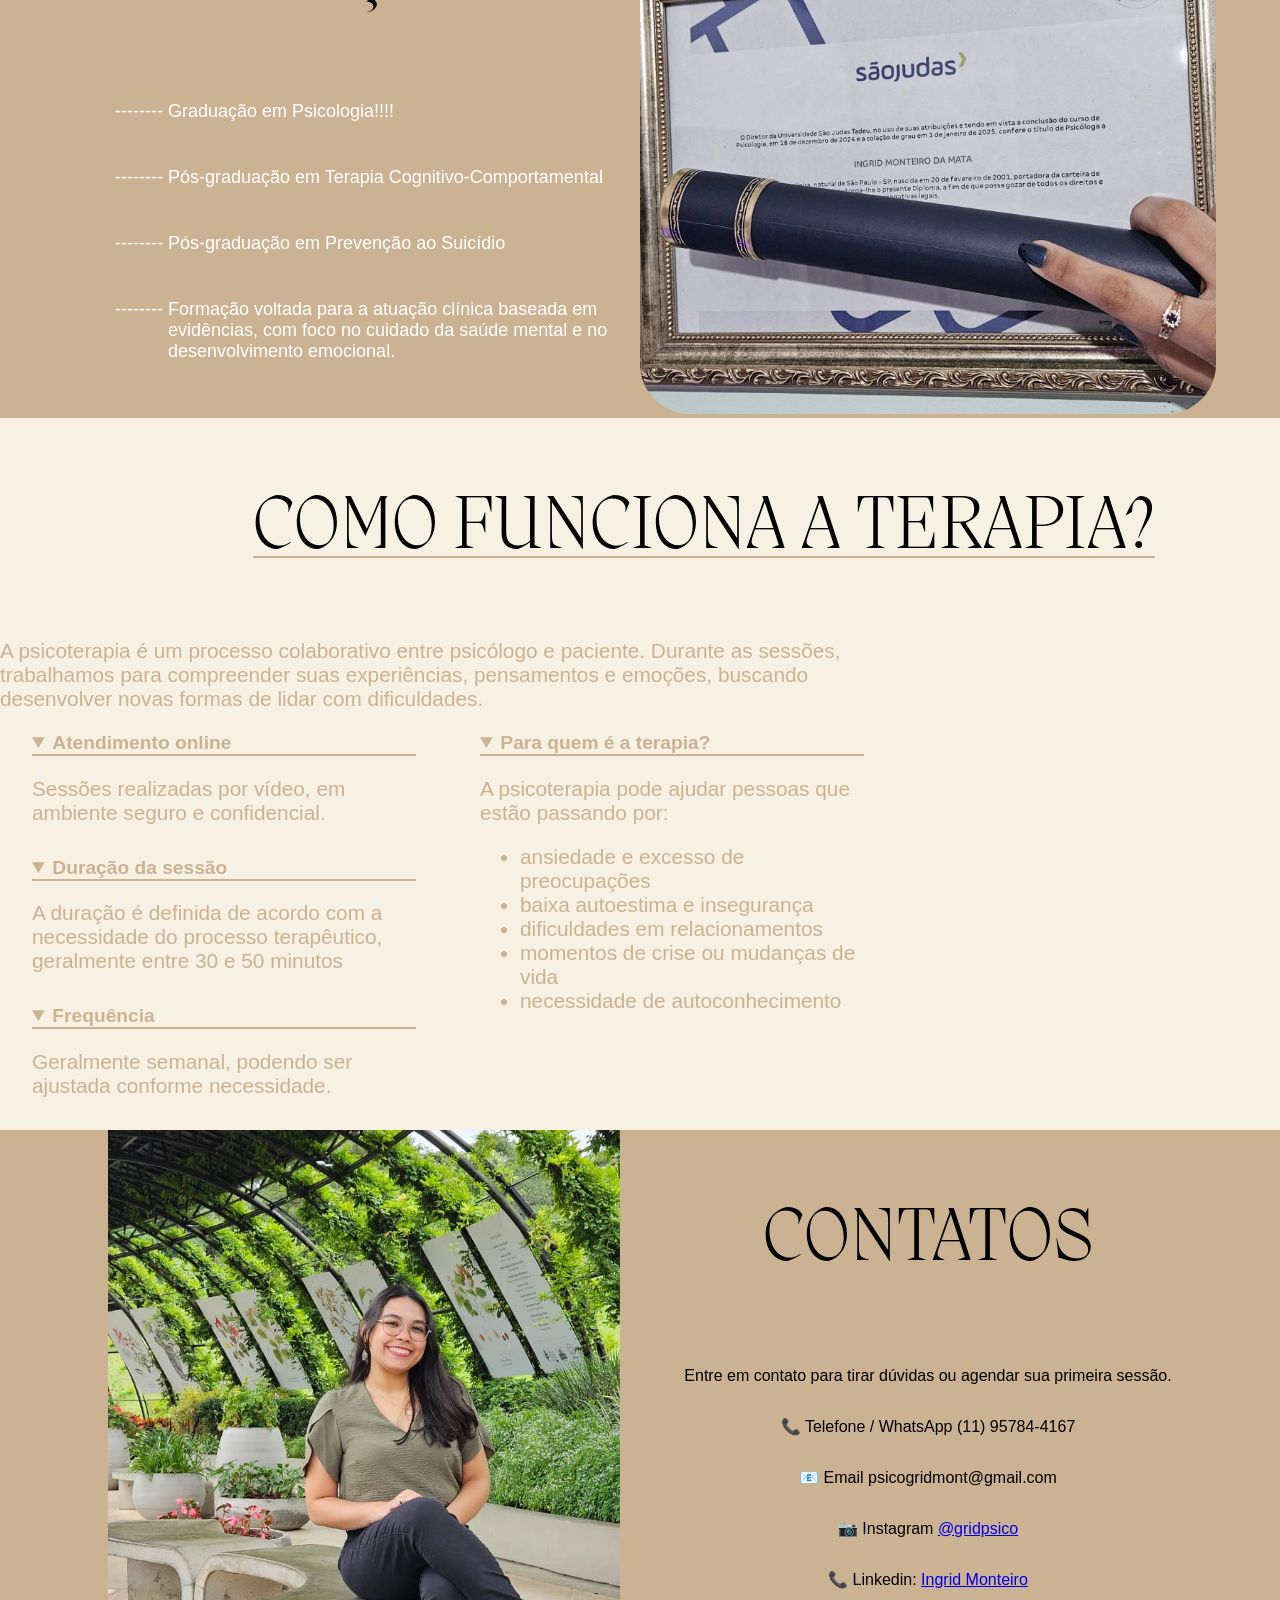
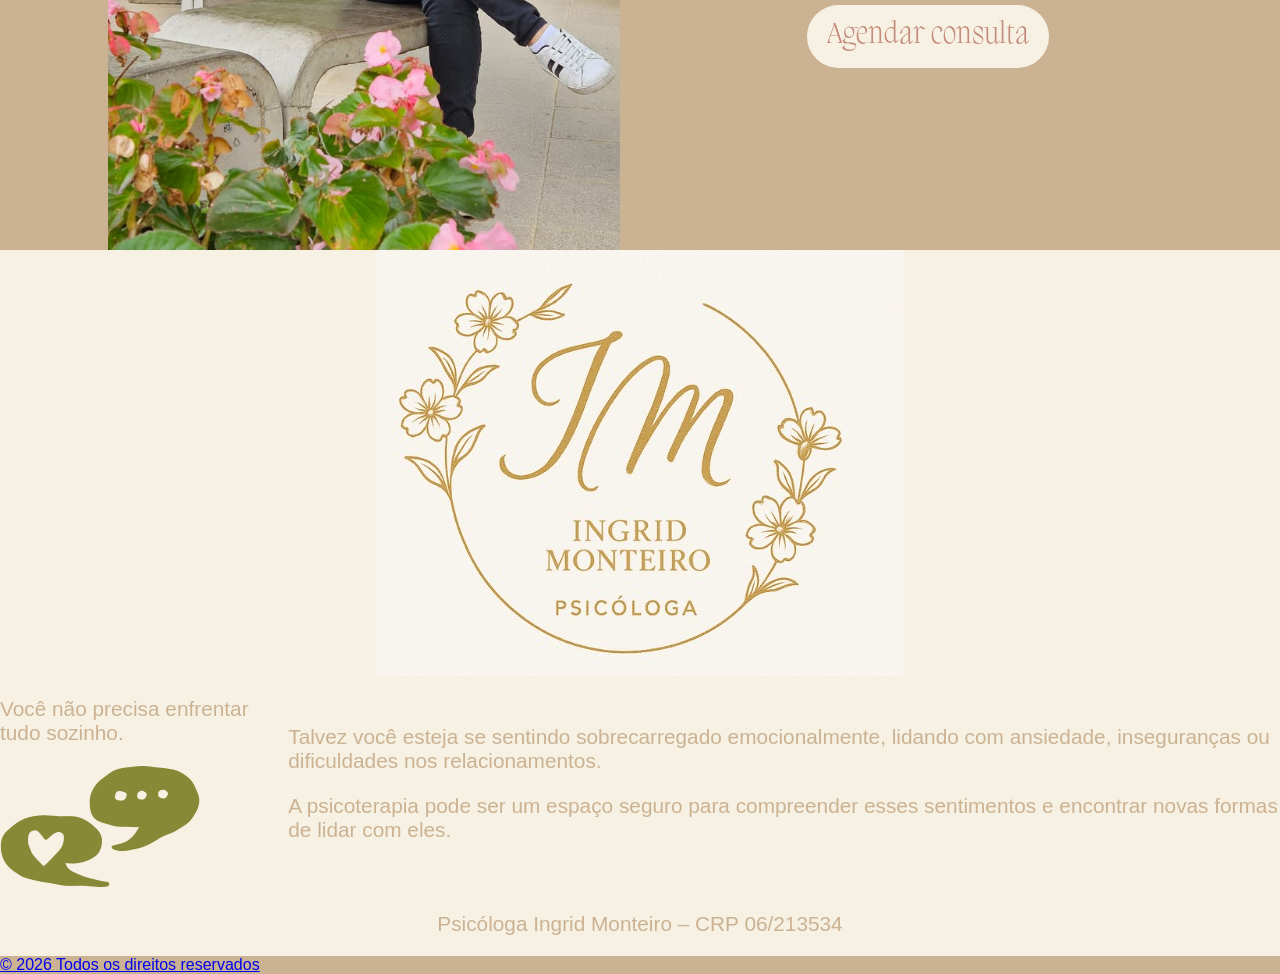
==== commit 40d3c5da: "Semi final update" ====
--- a/home.html
+++ b/home.html
@@ -25,13 +25,13 @@
     </header>
     <main>
         <div>
-            <a class="whatsapp" href="https://wa.me/message/VY63A3TRYPW4A1"><img src="./public/whatsapp.svg" alt="WhatsApp"></a>
+            <a class="whatsapp" href="https://wa.me/message/VY63A3TRYPW4A1" target="_blank"><img src="./public/whatsapp.svg" alt="WhatsApp"></a>
         </div>
         <section id="home" class="home-section">
             <figure class="profile-container">
                 <img class="profile-image" src="./src/image/Grid.jpeg" alt="Foto de Ingrid Monteiro">
                 <figcaption>
-                    <p>Psicóloga Clínica | CRP 06/213534</p>
+                    <p><a href="https://www.medicosbrasil.com/profissional/ingrid-monteiro" target="_blank">Psicóloga Clínica | CRP 06/213534</a></p>
                 </figcaption>
             </figure>
             <div class="desc-container">
@@ -52,7 +52,7 @@
                     </ul>
                 </div>
                 <div class="agendar-button">
-                    <button class="btn-agendar"><a href="#contatos">Agendar consulta</a></button>
+                    <button class="btn-agendar"><a href="https://docs.google.com/forms/d/e/1FAIpQLSdjCWTLiBc71IpODGIHrhDdQheR5ikIgJNOtsQxCY9lgZBO4g/viewform" target="_blank">Agendar consulta</a></button>
                 </div>
             </div>
         </section>
@@ -166,27 +166,40 @@
             </div>
         </section>
         <section id="contatos" class="certificacao-section">
-            <div>
+            <div class="contatos-img">
+                <img src="./src/image/GridPsico2.jpeg" alt="Foto Profissional">
+            </div>
+            <div class="contatos-container">
                 <h1>Contatos</h1>
-                <img src="./src/image/GridPsico2.jpeg" alt="Foto Profissional">
                 <p>Entre em contato para tirar dúvidas ou agendar sua primeira sessão.</p>
                 <p>📞 Telefone / WhatsApp (11) 95784-4167</p>
                 <p>📧 Email psicogridmont@gmail.com</p>
-                <p>📷 Instagram @gridpsico</p>
+                <p>📷 Instagram <a href="https://www.instagram.com/gridpsico/" target="_blank">@gridpsico</a></p>
+                <p>📞 Linkedin: <a href="https://www.linkedin.com/in/ingrid-monteirorh/" target="_blank">Ingrid Monteiro</a></p>
                 <div class="agendar-button">
-                    <button class="btn-agendar"><a href="#contatos">Agendar consulta</a></button>
+                    <button class="btn-agendar"><a href="https://docs.google.com/forms/d/e/1FAIpQLSdjCWTLiBc71IpODGIHrhDdQheR5ikIgJNOtsQxCY9lgZBO4g/viewform" target="_blank">Agendar consulta</a></button>
                 </div>
             </div>
         </section>
         <section class="white-section">
+            <img src="./src/image/LogoIngrid.jpeg" alt="Logo da ingrid">
+            <div class="semi-final-container">
+                <div>
+                    <p>Você não precisa enfrentar tudo sozinho.</p>
+                    <img src="./src/image/Conversar.png" alt="Dois balões de conversa">    
+                </div>
+                <div>
+                    <p>Talvez você esteja se sentindo sobrecarregado emocionalmente, lidando com ansiedade, inseguranças ou dificuldades nos relacionamentos.</p>
+                    <p> A psicoterapia pode ser um espaço seguro para compreender esses sentimentos e encontrar novas formas de lidar com eles.</p>
+                </div>
+            </div>
+            <p>Psicóloga Ingrid Monteiro – CRP 06/213534</p>
+        </section>
+        <section class ="final-section">
             <div>
-                <p>Você não precisa enfrentar tudo sozinho.</p>
-                <p>Talvez você esteja se sentindo sobrecarregado emocionalmente, lidando com ansiedade, inseguranças ou dificuldades nos relacionamentos.</p>
-                <p> A psicoterapia pode ser um espaço seguro para compreender esses sentimentos e encontrar novas formas de lidar com eles.</p>
-                <p>Psicóloga Ingrid Monteiro – CRP 06/213534</p>
-            </div>
-        </section>
-        <section class ="final-section"><div>© 2026 Todos os direitos reservados</div></section>
+                <a href="https://www.google.com/search?q=psicologa+ingrid+monteiro&sca_esv=8fd3cc28047e1abd&biw=1920&bih=917&sxsrf=ANbL-n45cxaHkc-ga-2Gy_uRD8zJiiFkmQ%3A1772843842112&ei=QnOraam7BvOe1sQPmuL-uAc&ved=0ahUKEwip5M37xYyTAxVzj5UCHRqxH3cQ4dUDCBE&uact=5&oq=psicologa+ingrid+monteiro&gs_lp=[base64]&sclient=gws-wiz-serp" target="_blank">© 2026 Todos os direitos reservados</a>
+            </div>
+        </section>
     </main>
 </body>
 </html>
--- a/src/css/style.css
+++ b/src/css/style.css
@@ -277,4 +277,29 @@
     display: flex;
     flex-direction: row;
     justify-content: space-around;
+}
+.contatos-container{
+    margin-left: 5vw;
+
+    display: flex;
+    flex-direction: column;
+    justify-self: center;
+    align-items: center;
+}
+.contatos-img img{
+    display: block;
+    height: 80vh;
+    width: 40vw;
+    object-fit: cover;
+    object-position: center;
+}
+.semi-final-container{
+    display: flex;
+    justify-content: space-between;
+    align-items: center;
+}
+.final-section{
+    display: flex;
+    justify-self: center;
+    align-items: center;
 }
